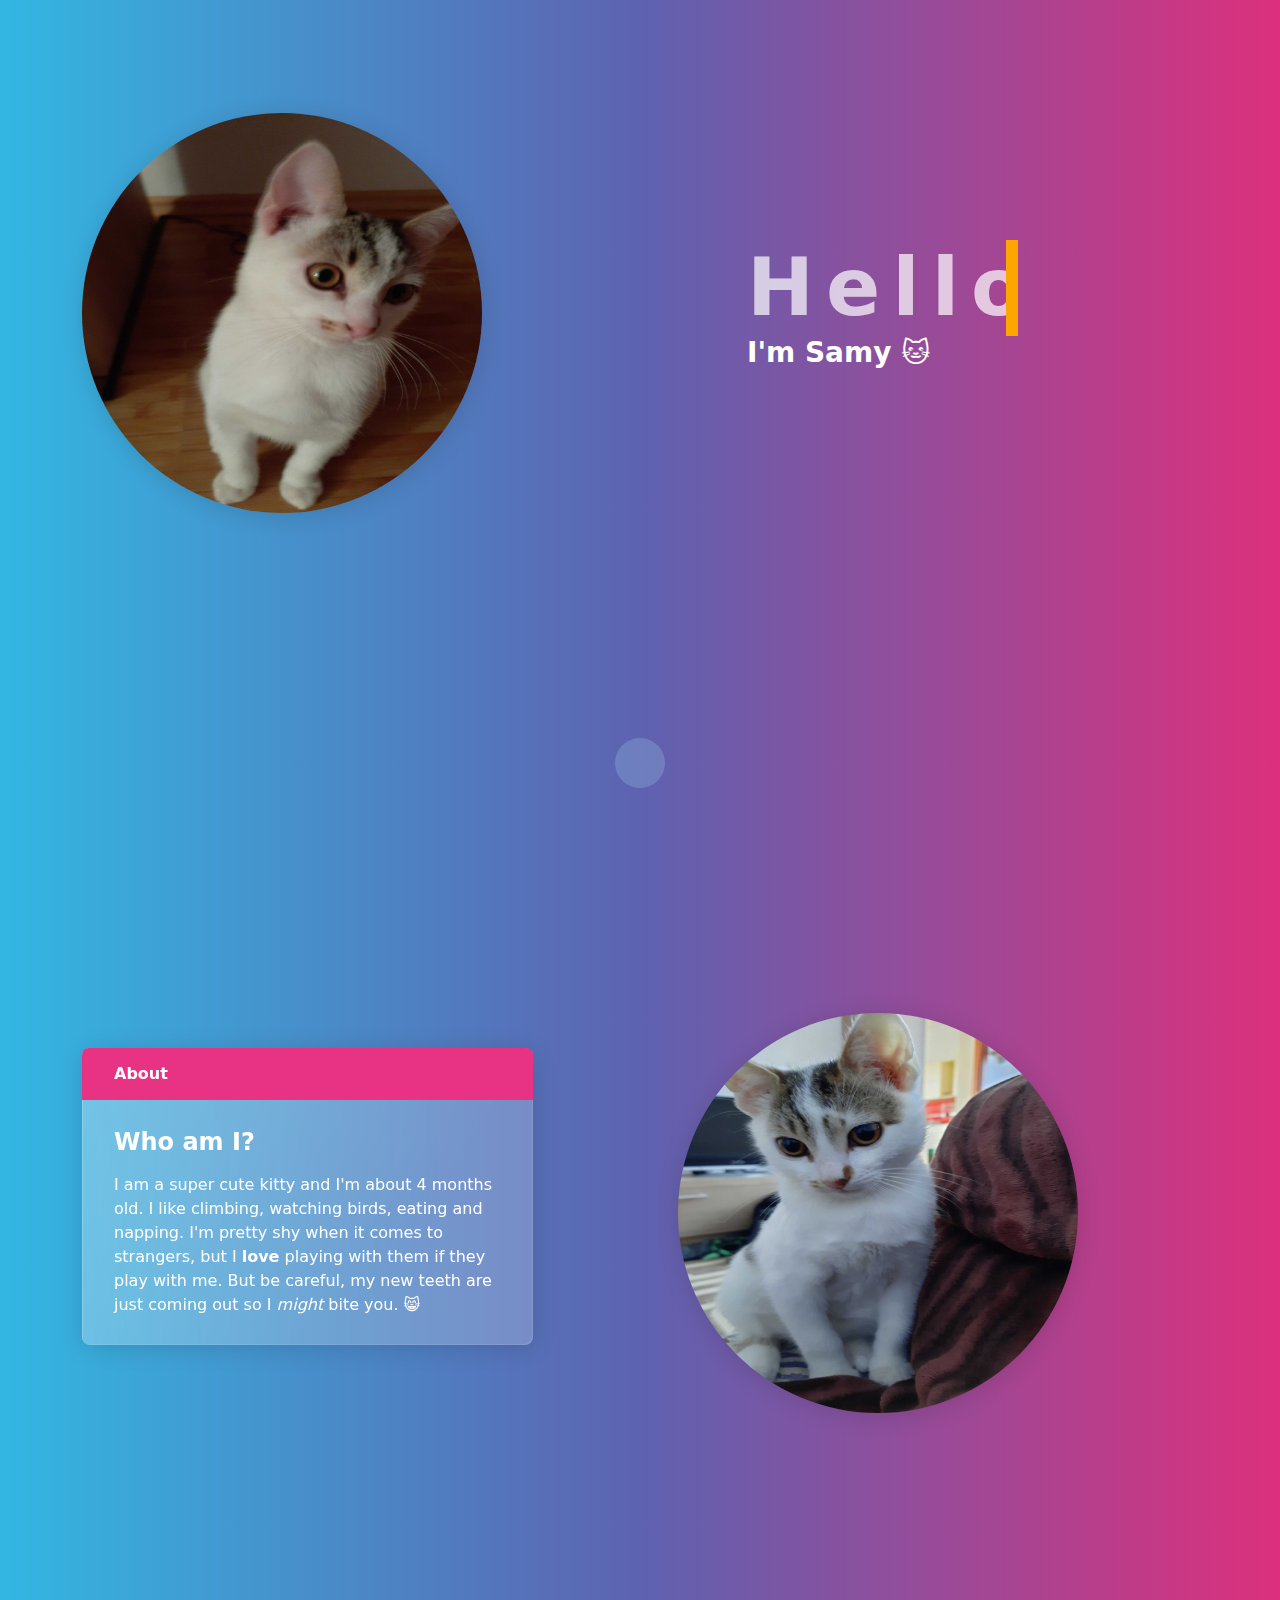
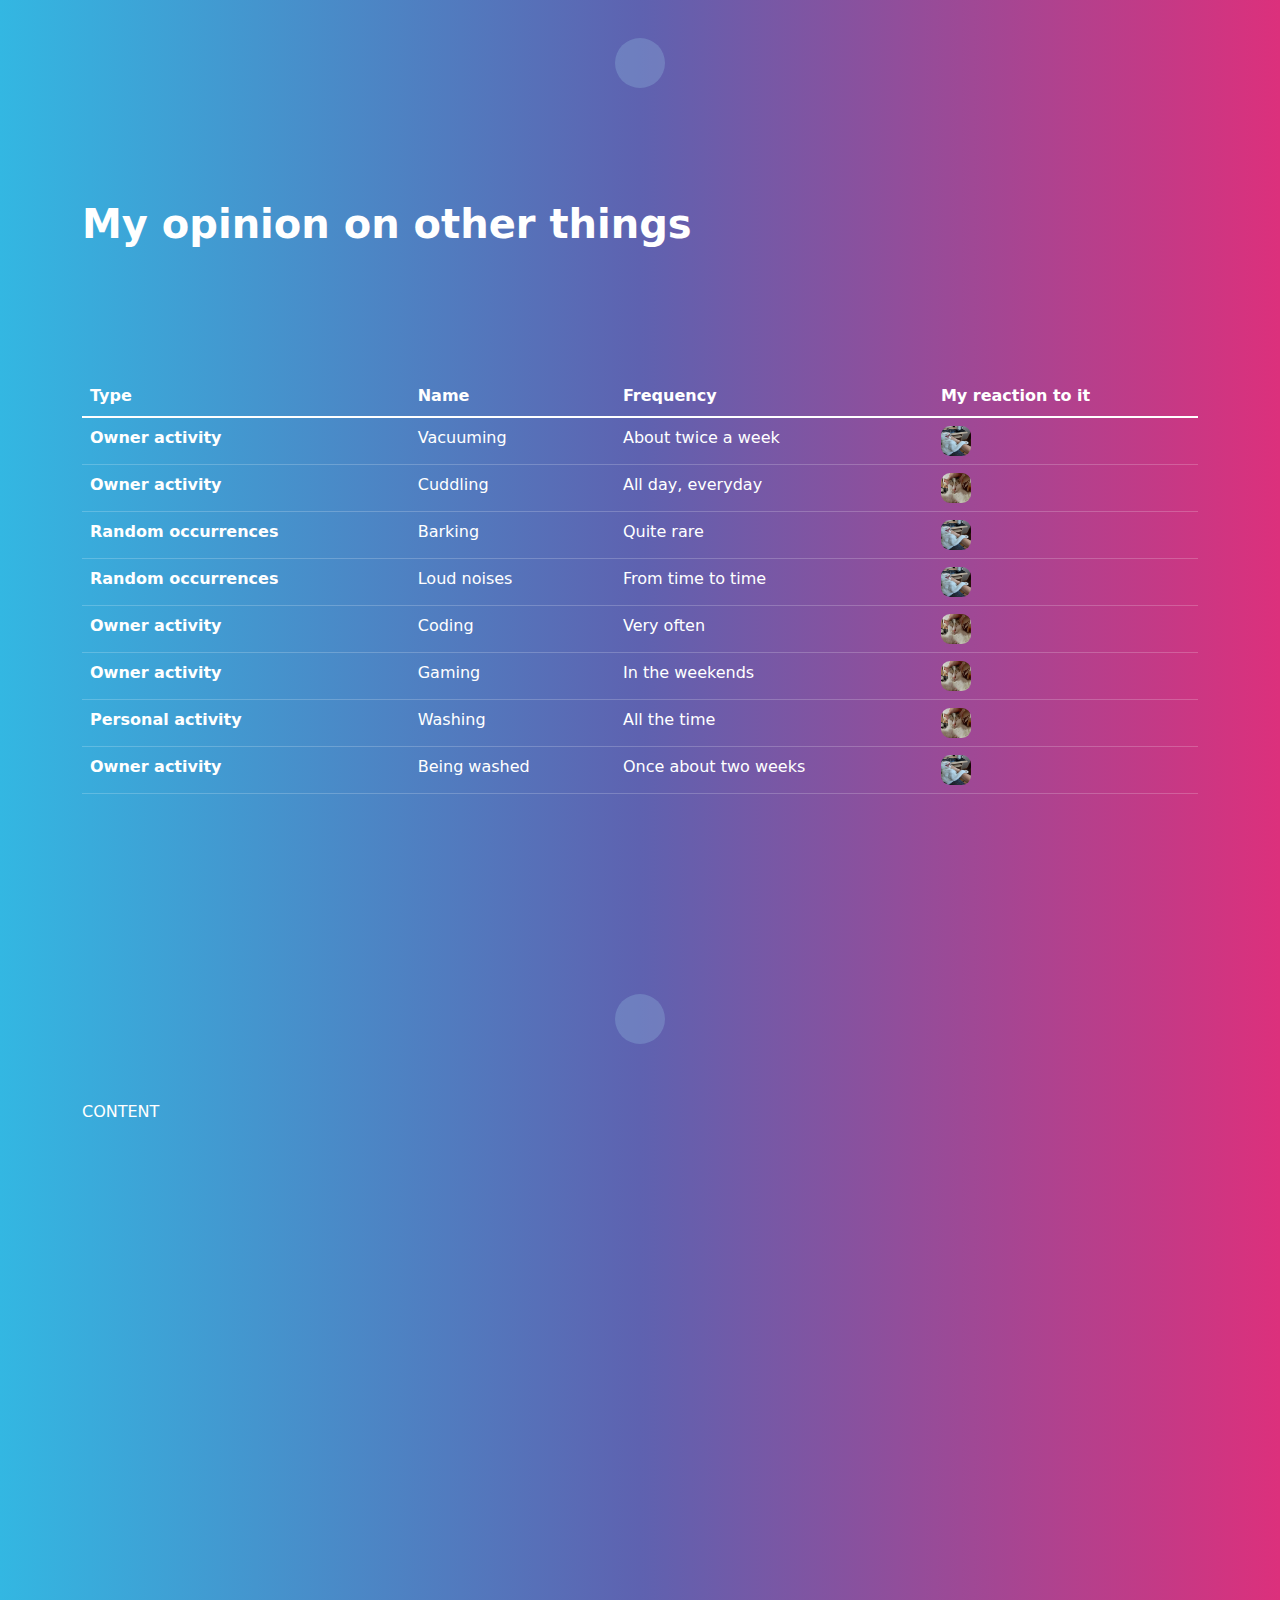
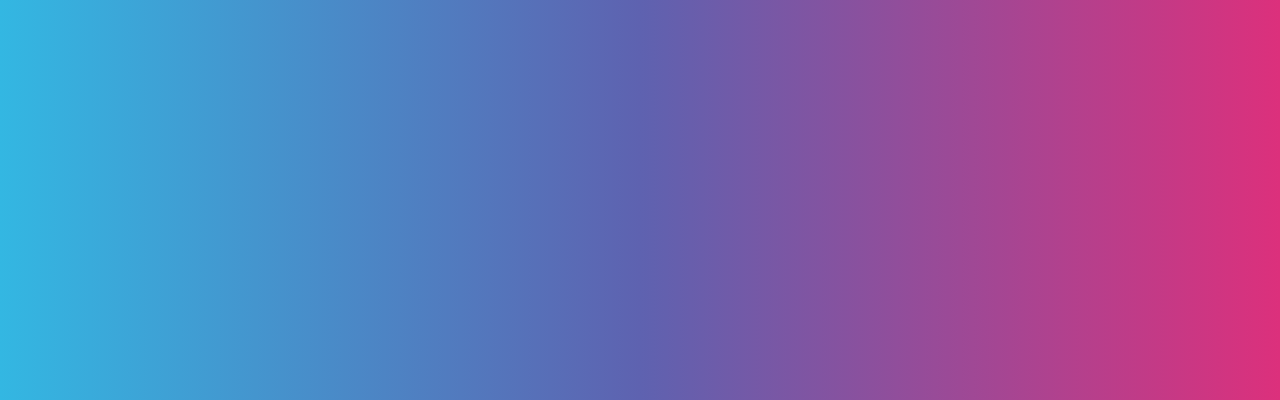
==== index.html @ 3009a351 "[master] Add likes section" ====
<!DOCTYPE html>
<html lang="en">
<head>
    <meta charset="UTF-8">
    <title>Samy</title>
    <link rel="stylesheet" href="common/styles/bootstrap.css">
    <link rel="stylesheet" href="style.css"/>
    <link rel="stylesheet" href="https://cdnjs.cloudflare.com/ajax/libs/font-awesome/6.0.0-beta2/css/all.min.css"
          integrity="sha512-YWzhKL2whUzgiheMoBFwW8CKV4qpHQAEuvilg9FAn5VJUDwKZZxkJNuGM4XkWuk94WCrrwslk8yWNGmY1EduTA=="
          crossorigin="anonymous" referrerpolicy="no-referrer"/>
    <link rel="shortcut icon" href="common/assets/favicon.ico" type="image/x-icon">
    <script src="index.js"></script>
    <script src="https://code.jquery.com/jquery-3.3.1.slim.min.js"
            integrity="sha384-q8i/X+965DzO0rT7abK41JStQIAqVgRVzpbzo5smXKp4YfRvH+8abtTE1Pi6jizo"
            crossorigin="anonymous"></script>
    <script src="https://cdnjs.cloudflare.com/ajax/libs/popper.js/1.14.7/umd/popper.min.js"
            integrity="sha384-UO2eT0CpHqdSJQ6hJty5KVphtPhzWj9WO1clHTMGa3JDZwrnQq4sF86dIHNDz0W1"
            crossorigin="anonymous"></script>
    <script src="https://stackpath.bootstrapcdn.com/bootstrap/4.3.1/js/bootstrap.min.js"
            integrity="sha384-JjSmVgyd0p3pXB1rRibZUAYoIIy6OrQ6VrjIEaFf/nJGzIxFDsf4x0xIM+B07jRM"
            crossorigin="anonymous"></script>
</head>
<body>
<div class="modal fade" id="no-like" role="dialog">
    <div class="modal-dialog" role="document">
        <div class="modal-content">
            <div class="modal-header">
                <h5 class="modal-title">Reaction</h5>
                <button type="button" class="btn-close" data-dismiss="modal" data-bs-dismiss="modal" aria-label="Close">
                    <span aria-hidden="true"></span>
                </button>
            </div>
            <div class="modal-body reaction-modal-body reaction-modal-body-no-like">
                <div class="d-flex justify-content-end align-items-center flex-column full-parent-height">
                    <p class="reaction-modal-body-text px-2">I HATE IT *hiss* 😿</p>
                </div>
            </div>
        </div>
    </div>
</div>
<div class="modal fade" id="like" role="dialog">
    <div class="modal-dialog" role="document">
        <div class="modal-content">
            <div class="modal-header">
                <h5 class="modal-title">Reaction</h5>
                <button type="button" class="btn-close" data-dismiss="modal" data-bs-dismiss="modal" aria-label="Close">
                    <span aria-hidden="true"></span>
                </button>
            </div>
            <div class="modal-body reaction-modal-body reaction-modal-body-like">
                <div class="d-flex justify-content-end align-items-center flex-column full-parent-height">
                    <p class="reaction-modal-body-text px-2">ME LIKIE *purr* 😸</p>
                </div>
            </div>
        </div>
    </div>
</div>
<audio>
    <source src="common/assets/meow.wav"></source>
    Your ears won't hear this cat's beautiful voice.
</audio>
<div class="container full-screen-height">
    <div class="row full-parent-height">
        <div class="col-7">
            <div class="d-flex justify-content-center flex-column full-parent-height">
                <img src="common/assets/profile.jpg" alt="profile" class="profile round-image shadow"/>
            </div>
        </div>
        <div class="col-5">
            <div class="d-flex justify-content-center flex-column full-parent-height">
                <div class="typewriter" id="typewriter">
                    <h1 class="text-muted huge-heading">
                        Hello,
                    </h1>
                </div>
                <h3>
                    I'm Samy 🐱
                </h3>
            </div>
        </div>
        <div class="col-12">
            <div class="d-flex justify-content-center align-items-center full-parent-width full-parent-height">
                <div class="floating next-section-container d-flex align-items-center justify-content-center">
                    <i class="fas fa-chevron-down" style="font-size: 40px" onclick="onFirstArrowClick()"></i>
                </div>
            </div>
        </div>
    </div>
</div>
<div class="container full-screen-height" id="firstSection">
    <div class="row full-parent-height">
        <div class="col-5">
            <div class="d-flex align-items-center full-parent-height">
                <div class="card border-primary mb-3" style="max-width: 60rem;">
                    <div class="card-header">About</div>
                    <div class="card-body">
                        <h4 class="card-title">Who am I?</h4>
                        <p class="card-text">I am a super cute kitty and I'm about 4 months old. I like climbing,
                            watching birds, eating and napping. I'm pretty shy when it comes to strangers,
                            but I <strong>love</strong> playing with them if they play with me.
                            But be careful, my new teeth are just coming out so I <i>might</i> bite you. 😸</p>
                    </div>
                </div>
            </div>
        </div>
        <div class="col-7">
            <div class="d-flex justify-content-center flex-column full-parent-height align-items-center">
                <img src="common/assets/first-section.jpg" alt="profile" class="round-image shadow"/>
            </div>
        </div>
        <div class="col-12">
            <div class="d-flex justify-content-center align-items-center full-parent-width full-parent-height">
                <div class="floating next-section-container d-flex align-items-center justify-content-center">
                    <i class="fas fa-chevron-down" style="font-size: 40px" onclick="onSecondArrowClick()"></i>
                </div>
            </div>
        </div>
    </div>
</div>
<div class="container full-screen-height" id="secondSection">
    <div class="row full-parent-height">
        <div class="col-12">
            <h1>My opinion on other things</h1>
        </div>
        <div class="col-12">
            <table class="table table-hover">
                <thead>
                <tr>
                    <th scope="col">Type</th>
                    <th scope="col">Name</th>
                    <th scope="col">Frequency</th>
                    <th scope="col">My reaction to it</th>
                </tr>
                </thead>
                <tbody>
                <tr data-toggle="modal" data-target="#no-like">
                    <th scope="row">Owner activity</th>
                    <td>Vacuuming</td>
                    <td>About twice a week</td>
                    <td>
                        <img src="common/assets/no-like.jpeg" alt="no-like" class="reaction-image"/>
                    </td>
                </tr>
                <tr data-toggle="modal" data-target="#like">
                    <th scope="row">Owner activity</th>
                    <td>Cuddling</td>
                    <td>All day, everyday</td>
                    <td>
                        <img src="common/assets/like.jpg" alt="like" class="reaction-image"/>
                    </td>
                </tr>
                <tr data-toggle="modal" data-target="#no-like">
                    <th scope="row">Random occurrences</th>
                    <td>Barking</td>
                    <td>Quite rare</td>
                    <td>
                        <img src="common/assets/no-like.jpeg" alt="no-like" class="reaction-image"/>
                    </td>
                </tr>
                <tr data-toggle="modal" data-target="#no-like">
                    <th scope="row">Random occurrences</th>
                    <td>Loud noises</td>
                    <td>From time to time</td>
                    <td>
                        <img src="common/assets/no-like.jpeg" alt="no-like" class="reaction-image"/>
                    </td>
                </tr>
                <tr data-toggle="modal" data-target="#like">
                    <th scope="row">Owner activity</th>
                    <td>Coding</td>
                    <td>Very often</td>
                    <td>
                        <img src="common/assets/like.jpg" alt="like" class="reaction-image"/>
                    </td>
                </tr>
                <tr data-toggle="modal" data-target="#like">
                    <th scope="row">Owner activity</th>
                    <td>Gaming</td>
                    <td>In the weekends</td>
                    <td>
                        <img src="common/assets/like.jpg" alt="like" class="reaction-image"/>
                    </td>
                </tr>
                <tr data-toggle="modal" data-target="#like">
                    <th scope="row">Personal activity</th>
                    <td>Washing</td>
                    <td>All the time</td>
                    <td>
                        <img src="common/assets/like.jpg" alt="like" class="reaction-image"/>
                    </td>
                </tr>
                <tr data-toggle="modal" data-target="#no-like">
                    <th scope="row">Owner activity</th>
                    <td>Being washed</td>
                    <td>Once about two weeks</td>
                    <td>
                        <img src="common/assets/no-like.jpeg" alt="no-like" class="reaction-image"/>
                    </td>
                </tr>
                </tbody>
            </table>
        </div>
        <div class="col-12">
            <div class="d-flex justify-content-center align-items-center full-parent-width full-parent-height">
                <div class="floating next-section-container d-flex align-items-center justify-content-center">
                    <i class="fas fa-chevron-down" style="font-size: 40px" onclick="onCodingArrowClick()"></i>
                </div>
            </div>
        </div>
    </div>
</div>
<div class="container full-screen-height" id="codingSection">
    CONTENT
</div>
</body>
</html>
---- style.css ----
.profile {
}

.round-image {
    height: 400px;
    width: 400px;
    border-radius: 50%;
}

.huge-heading {
    font-size: 80px;
}

.typewriter {
    width: 60%;
}

.typewriter h1 {
    overflow: hidden;
    border-right: .15em solid orange;
    white-space: nowrap;
    margin: 0 auto;
    letter-spacing: .15em;
    animation: typing 0.5s steps(40, end);
}

@keyframes typing {
    from { width: 0 }
    to { width: 100% }
}

.full-screen-height {
    height: 100vh;
}

.full-parent-height {
    height: 100%;
}

.full-parent-width {
    width: 100%;
}

.floating {
    animation-name: floating;
    animation-duration: 2s;
    animation-iteration-count: infinite;
    animation-timing-function: ease-in-out;
}

@keyframes floating {
    0% { transform: translate(0,  0px); }
    50%  { transform: translate(0, 30px); }
    100%   { transform: translate(0, -0px); }
}

.next-section-container {
    cursor: pointer;
    border-radius: 50%;
    background-color: rgba(149,192,226, 0.3);
    height: 50px;
    width: 50px;
}

.reaction-image {
    width: 30px;
    height: 30px;
    border-radius: 30%;
}

.reaction-modal-body {
    height: 60vh;
}

.reaction-modal-body-no-like {
    background: url("common/assets/no-like.jpeg") no-repeat center;
    background-size: cover;
}

.reaction-modal-body-like {
    background: url("common/assets/like.jpg") no-repeat center;
    background-size: cover;
}

.reaction-modal-body p {
    display: none;
}

.reaction-modal-body:hover p {
    display: block;
}

.reaction-modal-body-text {
    font-size: 40px;
    background-color: rgba(149,192,226, 0.5);
}

tbody tr {
    cursor: pointer;
}
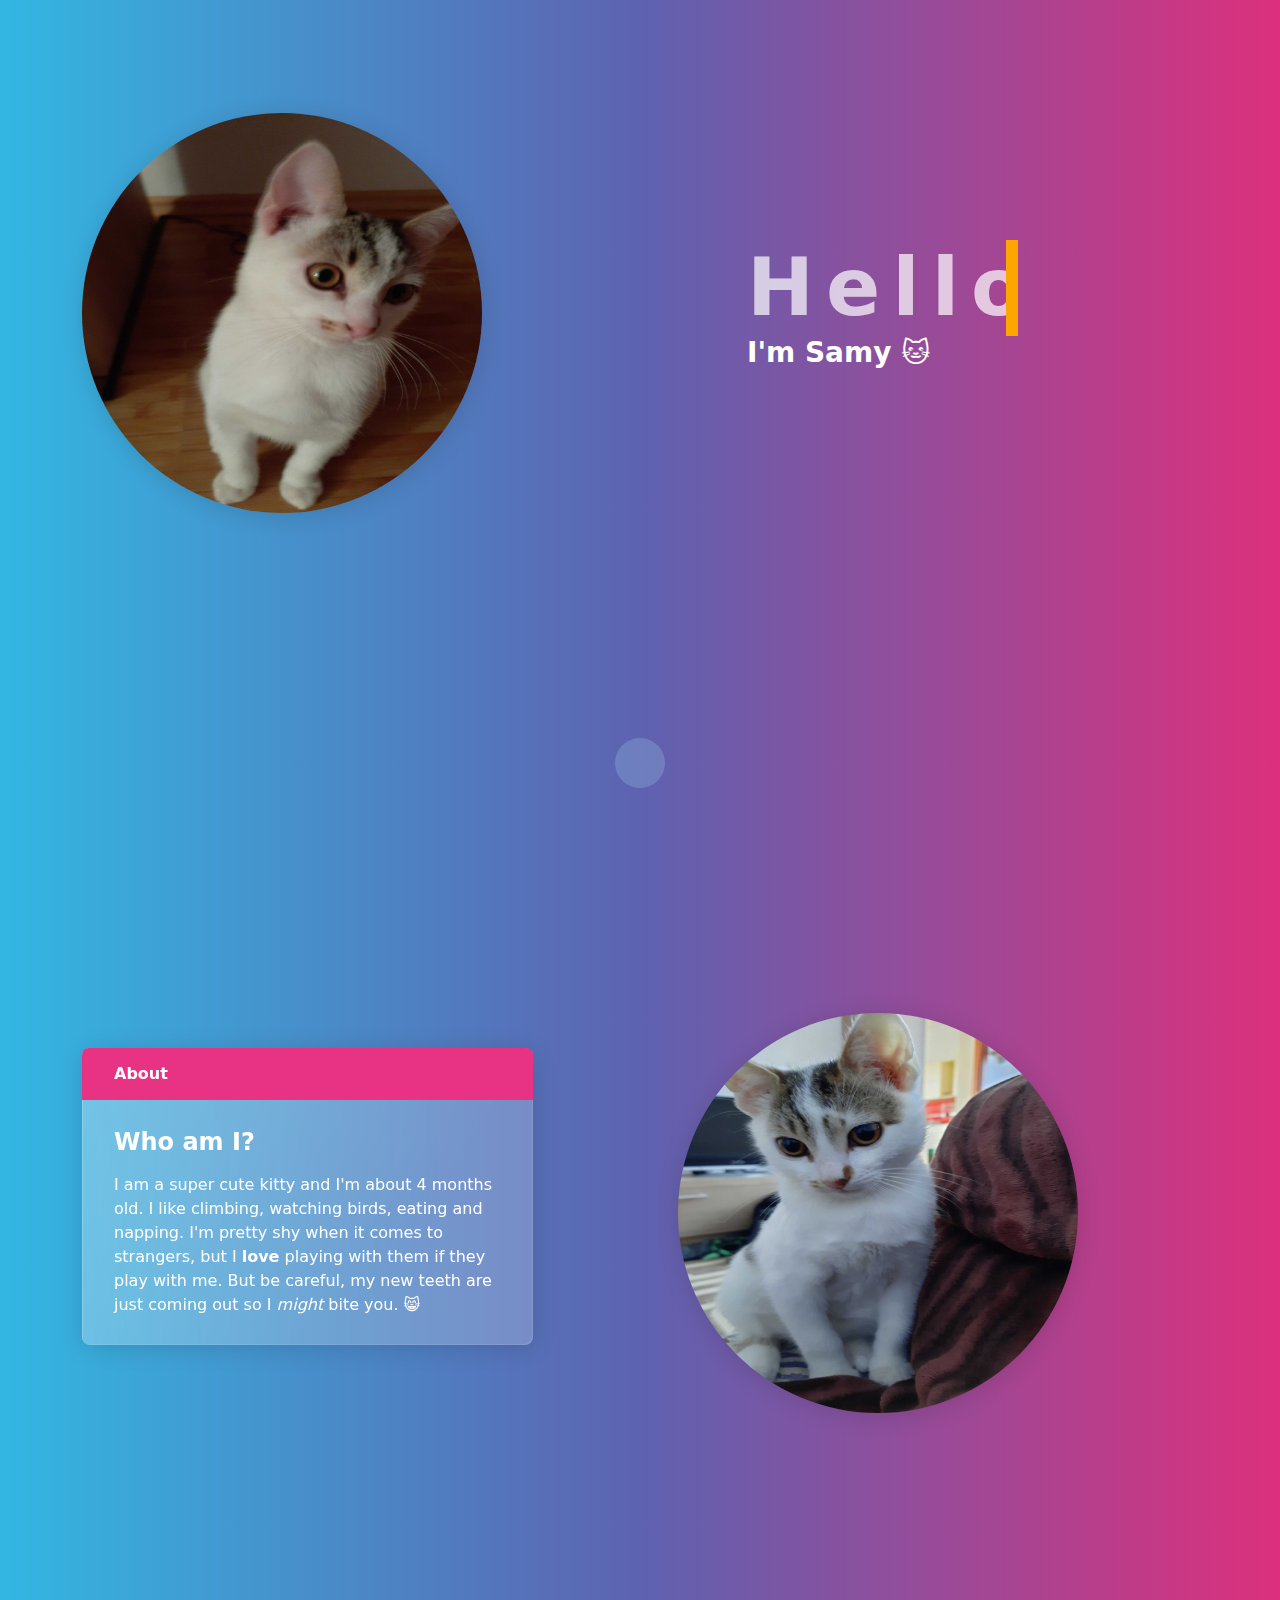
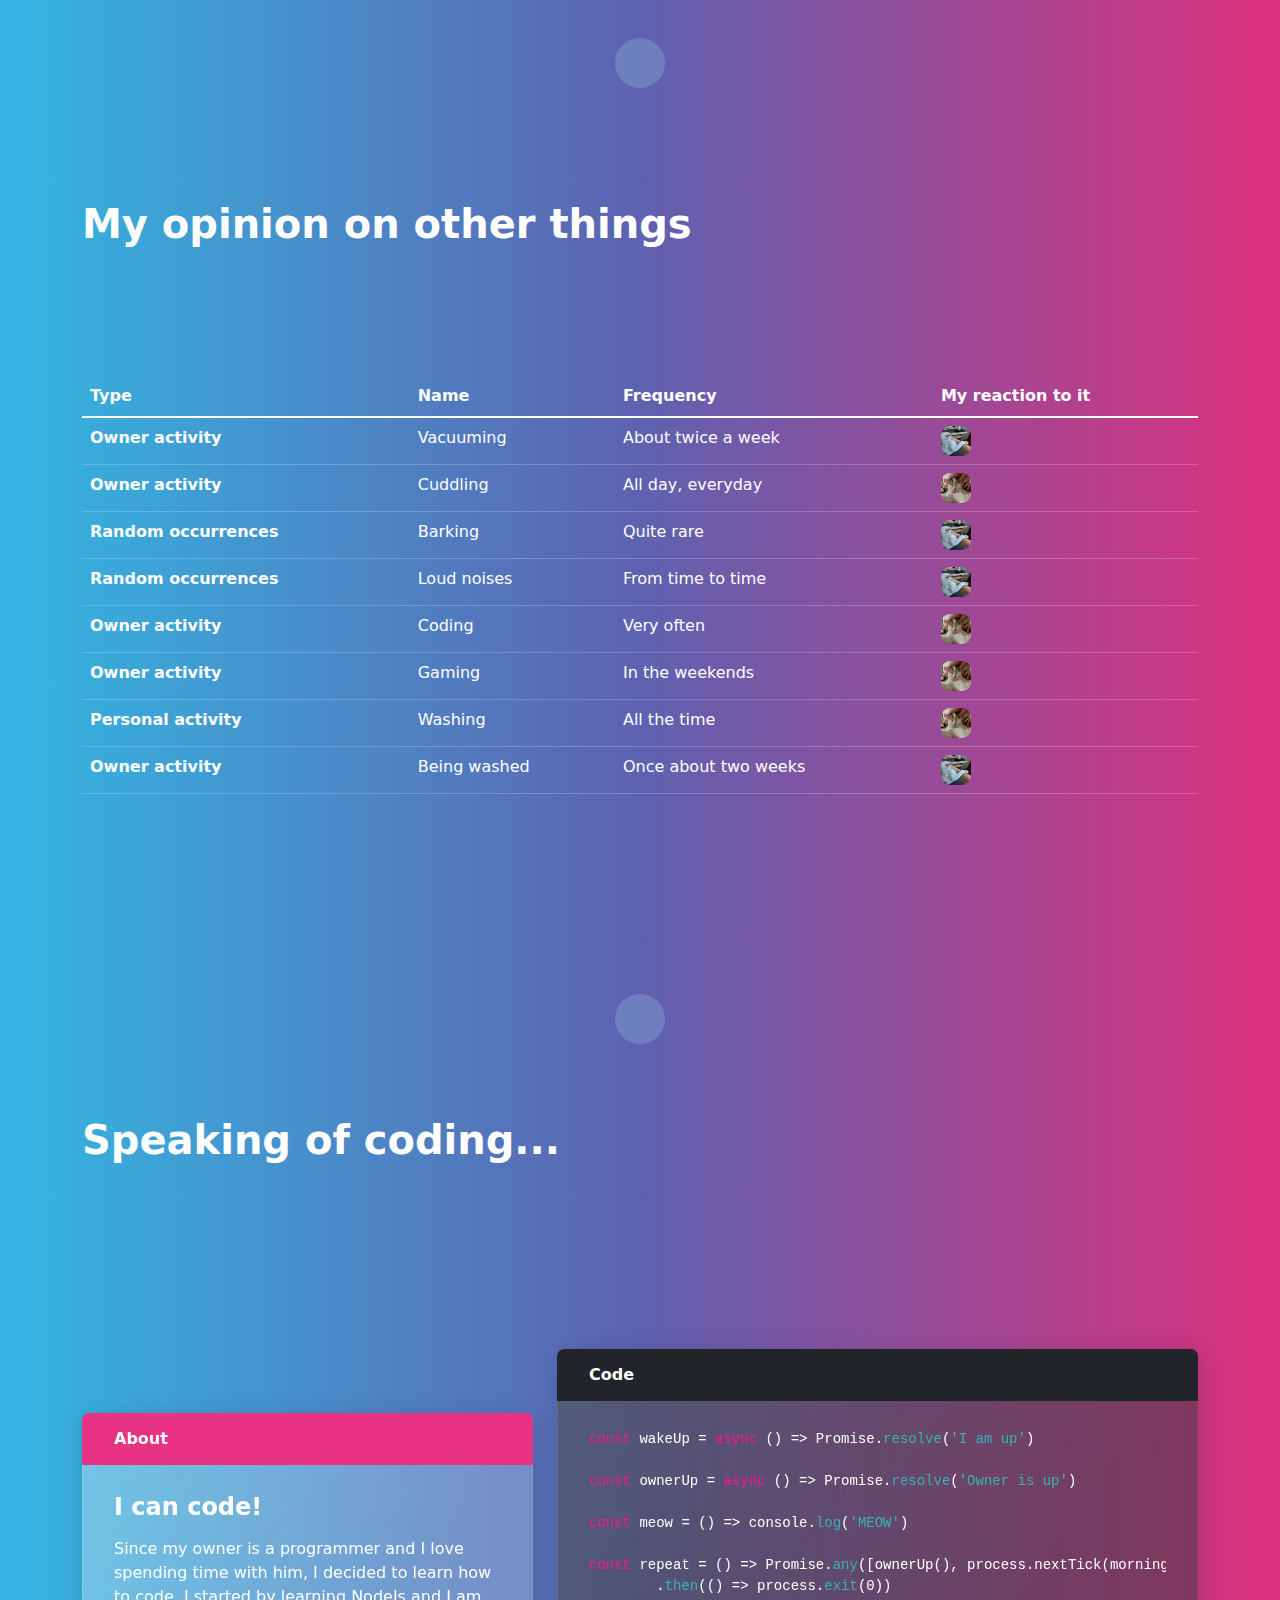
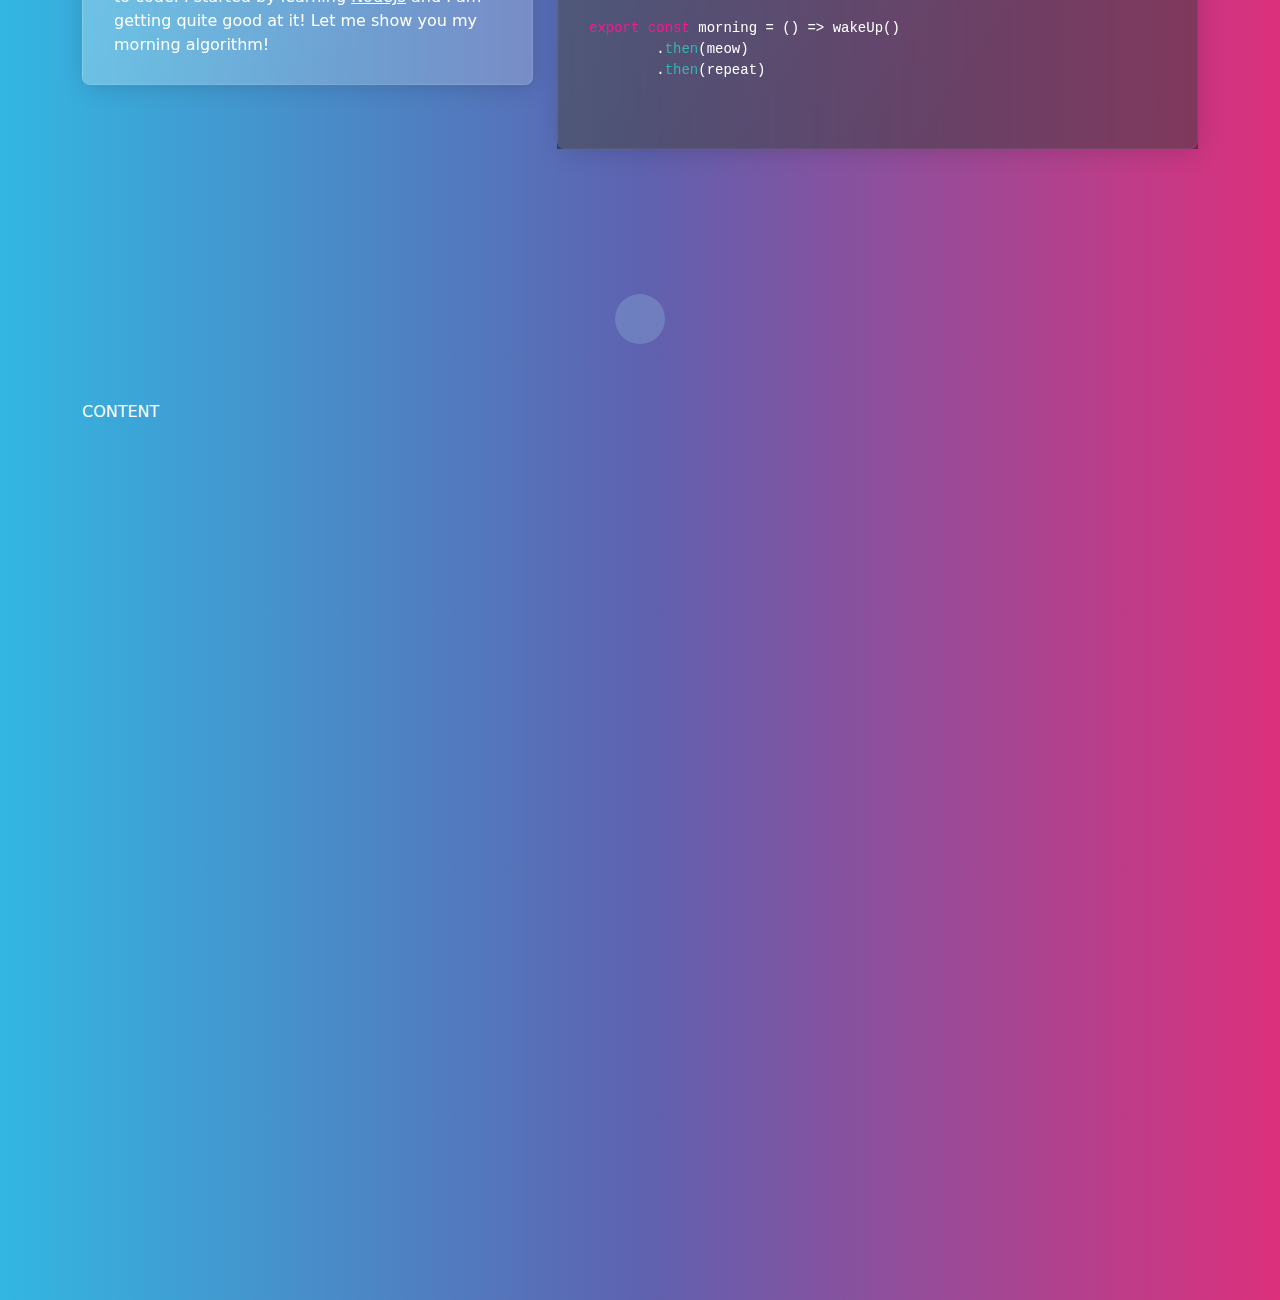
==== commit b0e8f662: "[master] Add coding section" ====
--- a/index.html
+++ b/index.html
@@ -210,6 +210,43 @@
     </div>
 </div>
 <div class="container full-screen-height" id="codingSection">
+    <div class="row full-parent-height">
+        <div class="col-12 mt-2">
+            <h1>Speaking of coding...</h1>
+        </div>
+        <div class="col-5">
+            <div class="d-flex align-items-center full-parent-height">
+                <div class="card border-primary mb-3" style="max-width: 60rem;">
+                    <div class="card-header">About</div>
+                    <div class="card-body">
+                        <h4 class="card-title">I can code!</h4>
+                        <p class="card-text">Since my owner is a programmer and I love spending time with him, I decided
+                            to learn how to code. I started by learning <a href="https://nodejs.org/en/">NodeJs</a> and
+                            I am getting quite good at it! Let me show you my morning algorithm!</p>
+                    </div>
+                </div>
+            </div>
+        </div>
+        <div class="col-7">
+            <div class="d-flex align-items-center full-parent-height">
+                <div class="card border-dark mb-3" style="width: 700px; height: 400px">
+                    <div class="card-header">Code</div>
+                    <div class="card-body code-background">
+                        <iframe src="code/index.html" class="full-parent-width full-parent-height"></iframe>
+                    </div>
+                </div>
+            </div>
+        </div>
+        <div class="col-12">
+            <div class="d-flex justify-content-center align-items-center full-parent-width full-parent-height">
+                <div class="floating next-section-container d-flex align-items-center justify-content-center">
+                    <i class="fas fa-chevron-down" style="font-size: 40px" onclick="onOwnerArrowClick()"></i>
+                </div>
+            </div>
+        </div>
+    </div>
+</div>
+<div class="container full-screen-height" id="ownerSection">
     CONTENT
 </div>
 </body>
--- a/style.css
+++ b/style.css
@@ -98,3 +98,7 @@
 tbody tr {
     cursor: pointer;
 }
+
+.code-background {
+    background-color: rgba(0, 0, 0, 0.4);
+}
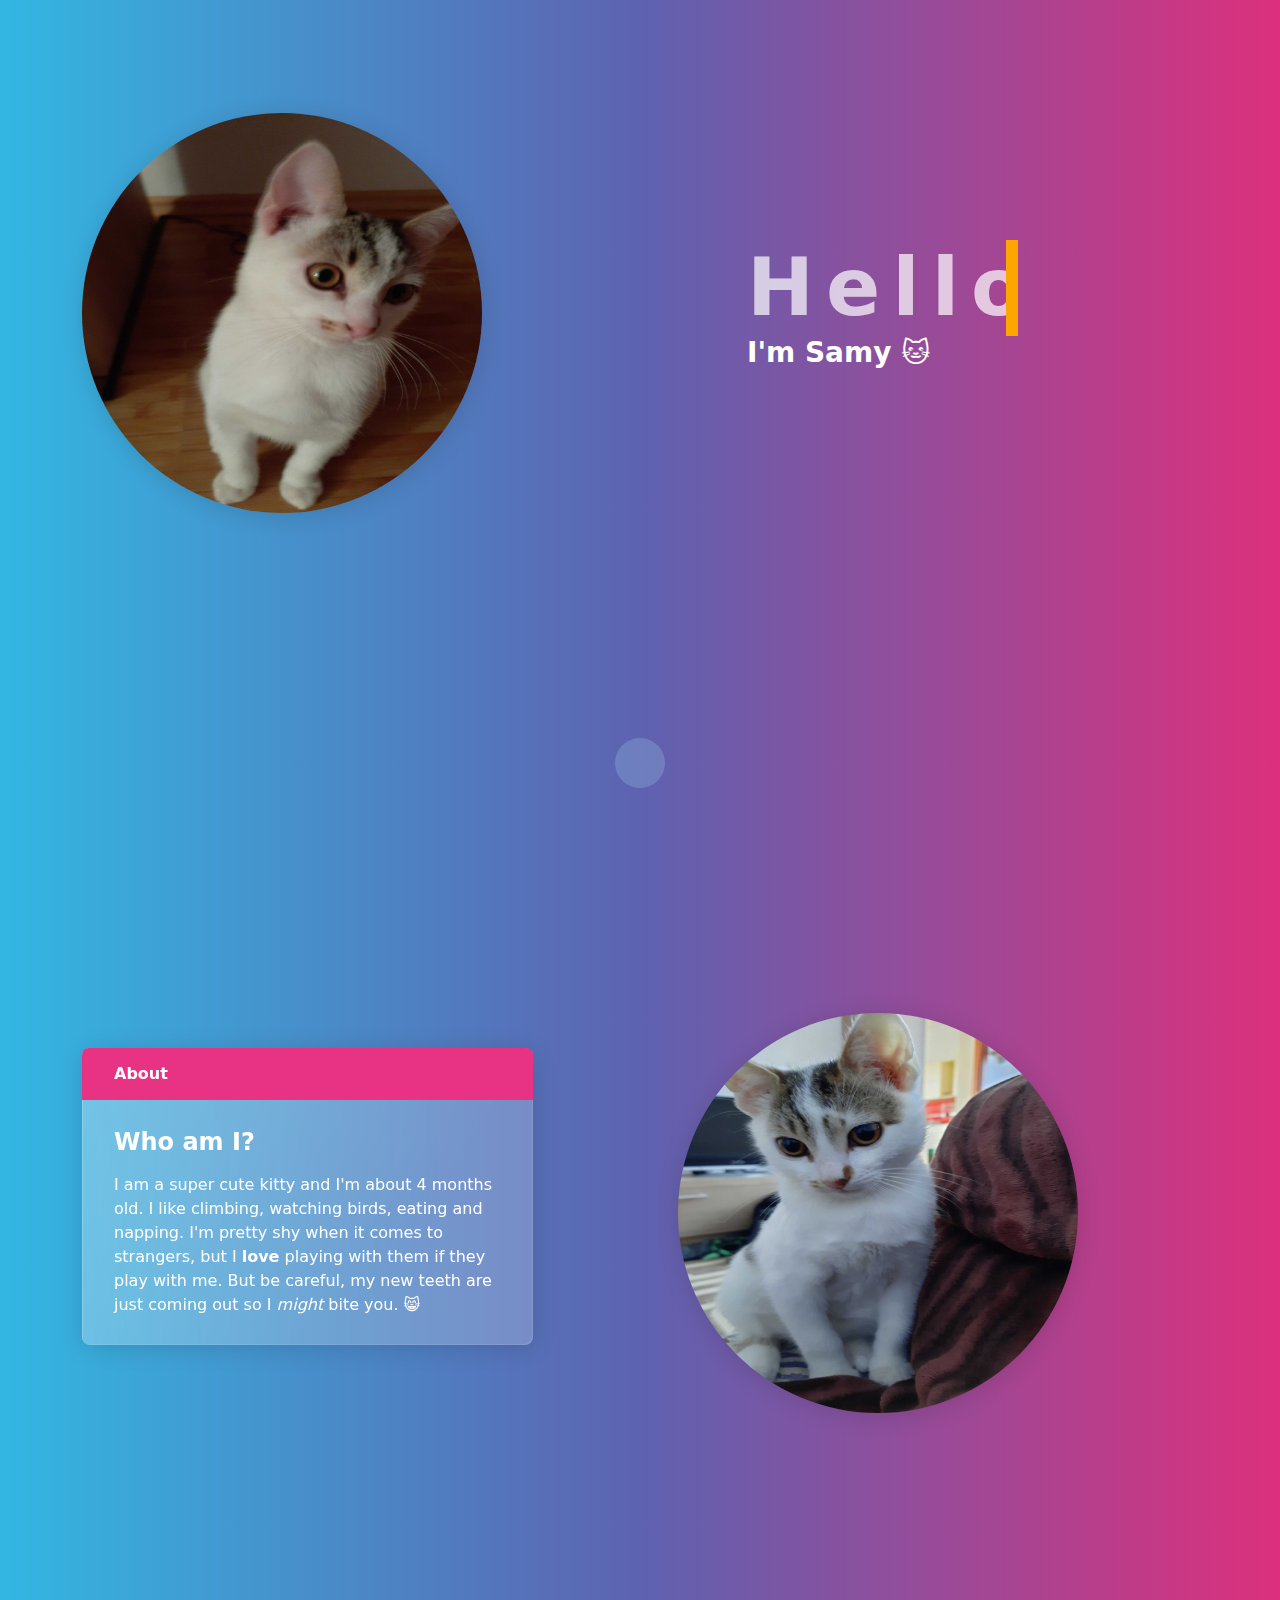
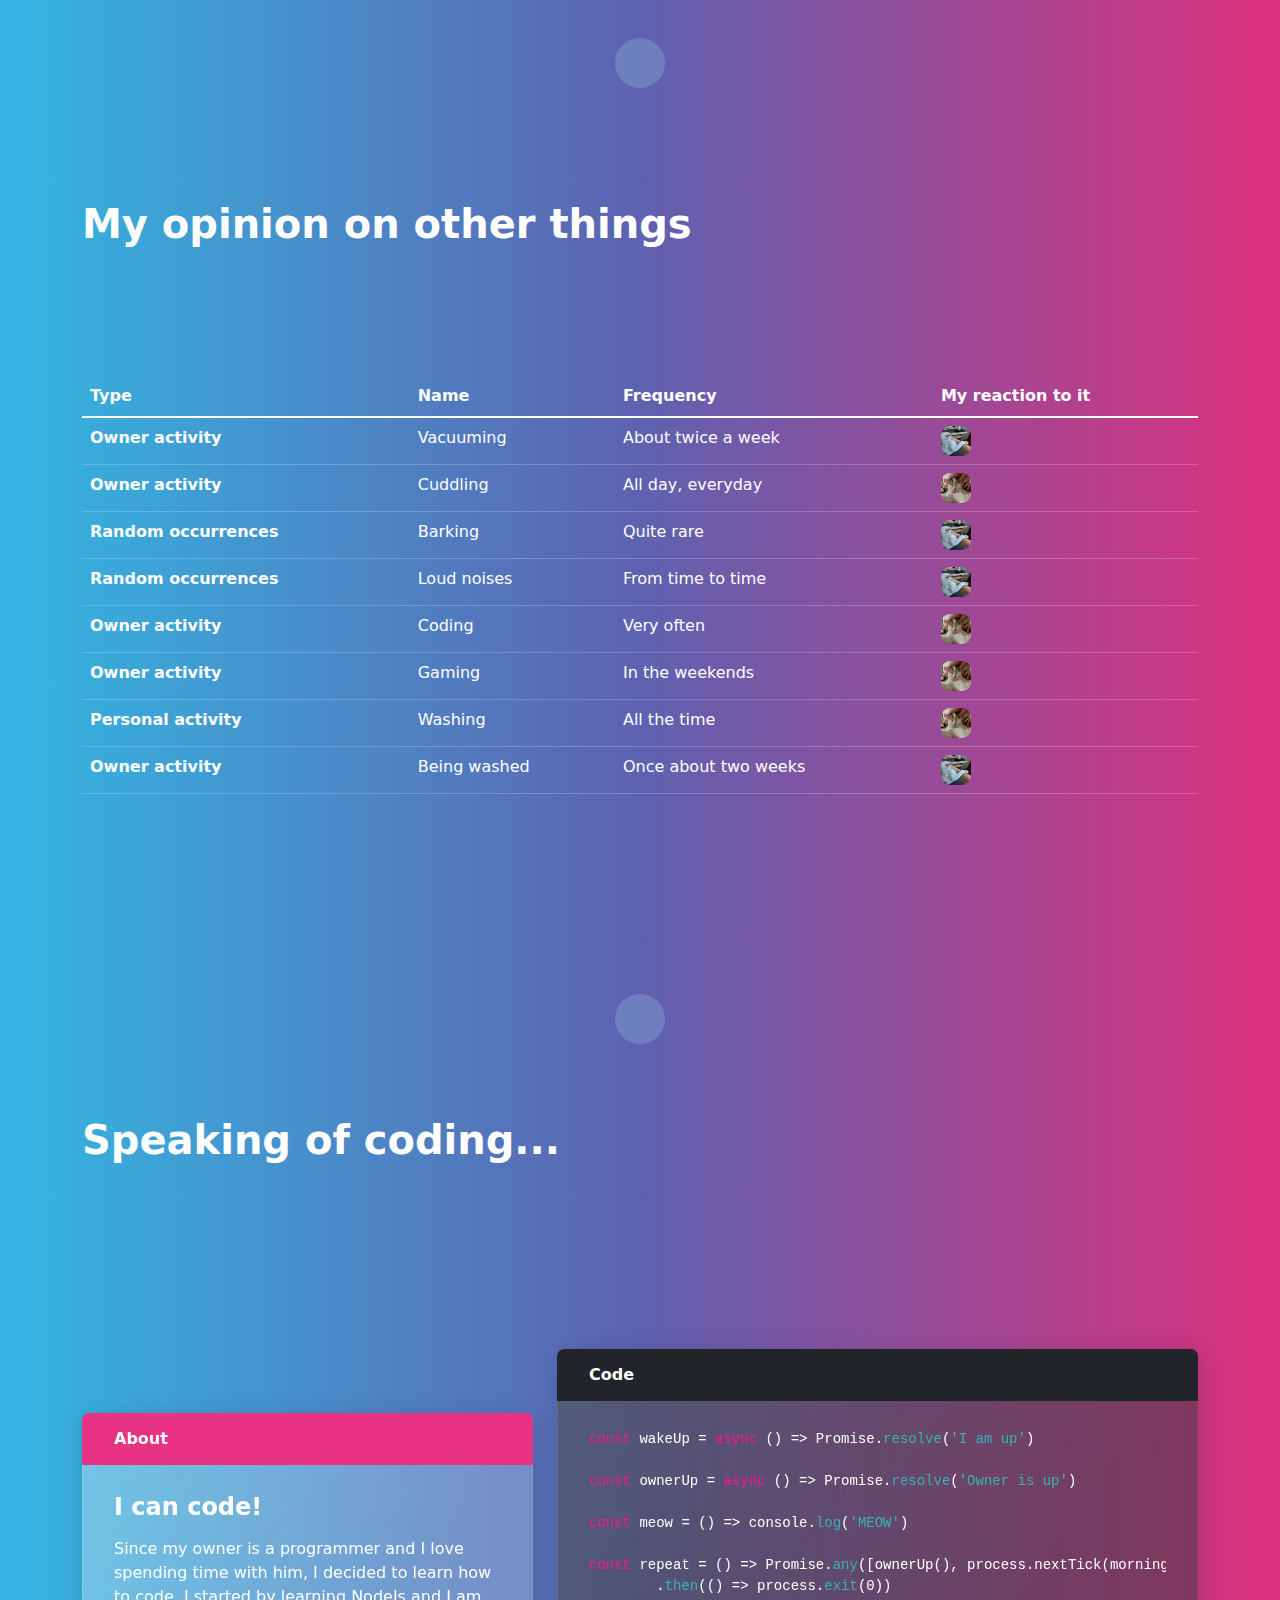
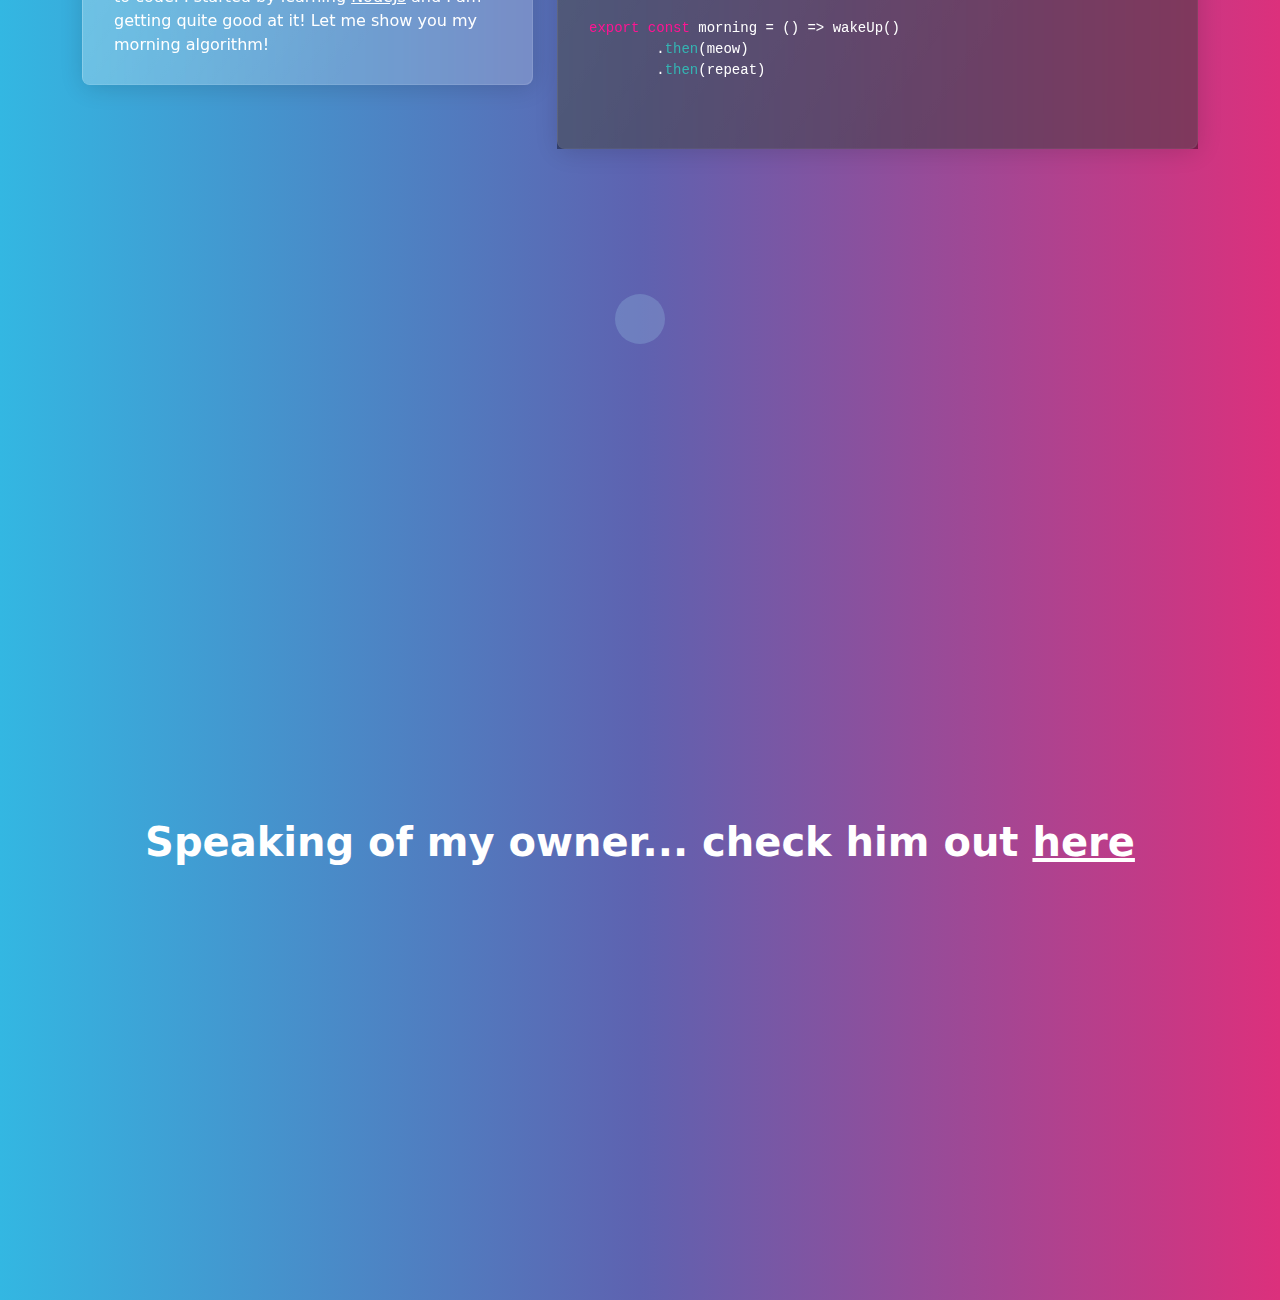
==== commit c9d736e3: "[master] Add initial owner page" ====
--- a/index.html
+++ b/index.html
@@ -247,7 +247,9 @@
     </div>
 </div>
 <div class="container full-screen-height" id="ownerSection">
-    CONTENT
+    <div class="d-flex align-items-center justify-content-center full-parent-height">
+        <h1>Speaking of my owner... check him out <a href="owner/index.html">here</a></h1>
+    </div>
 </div>
 </body>
 </html>
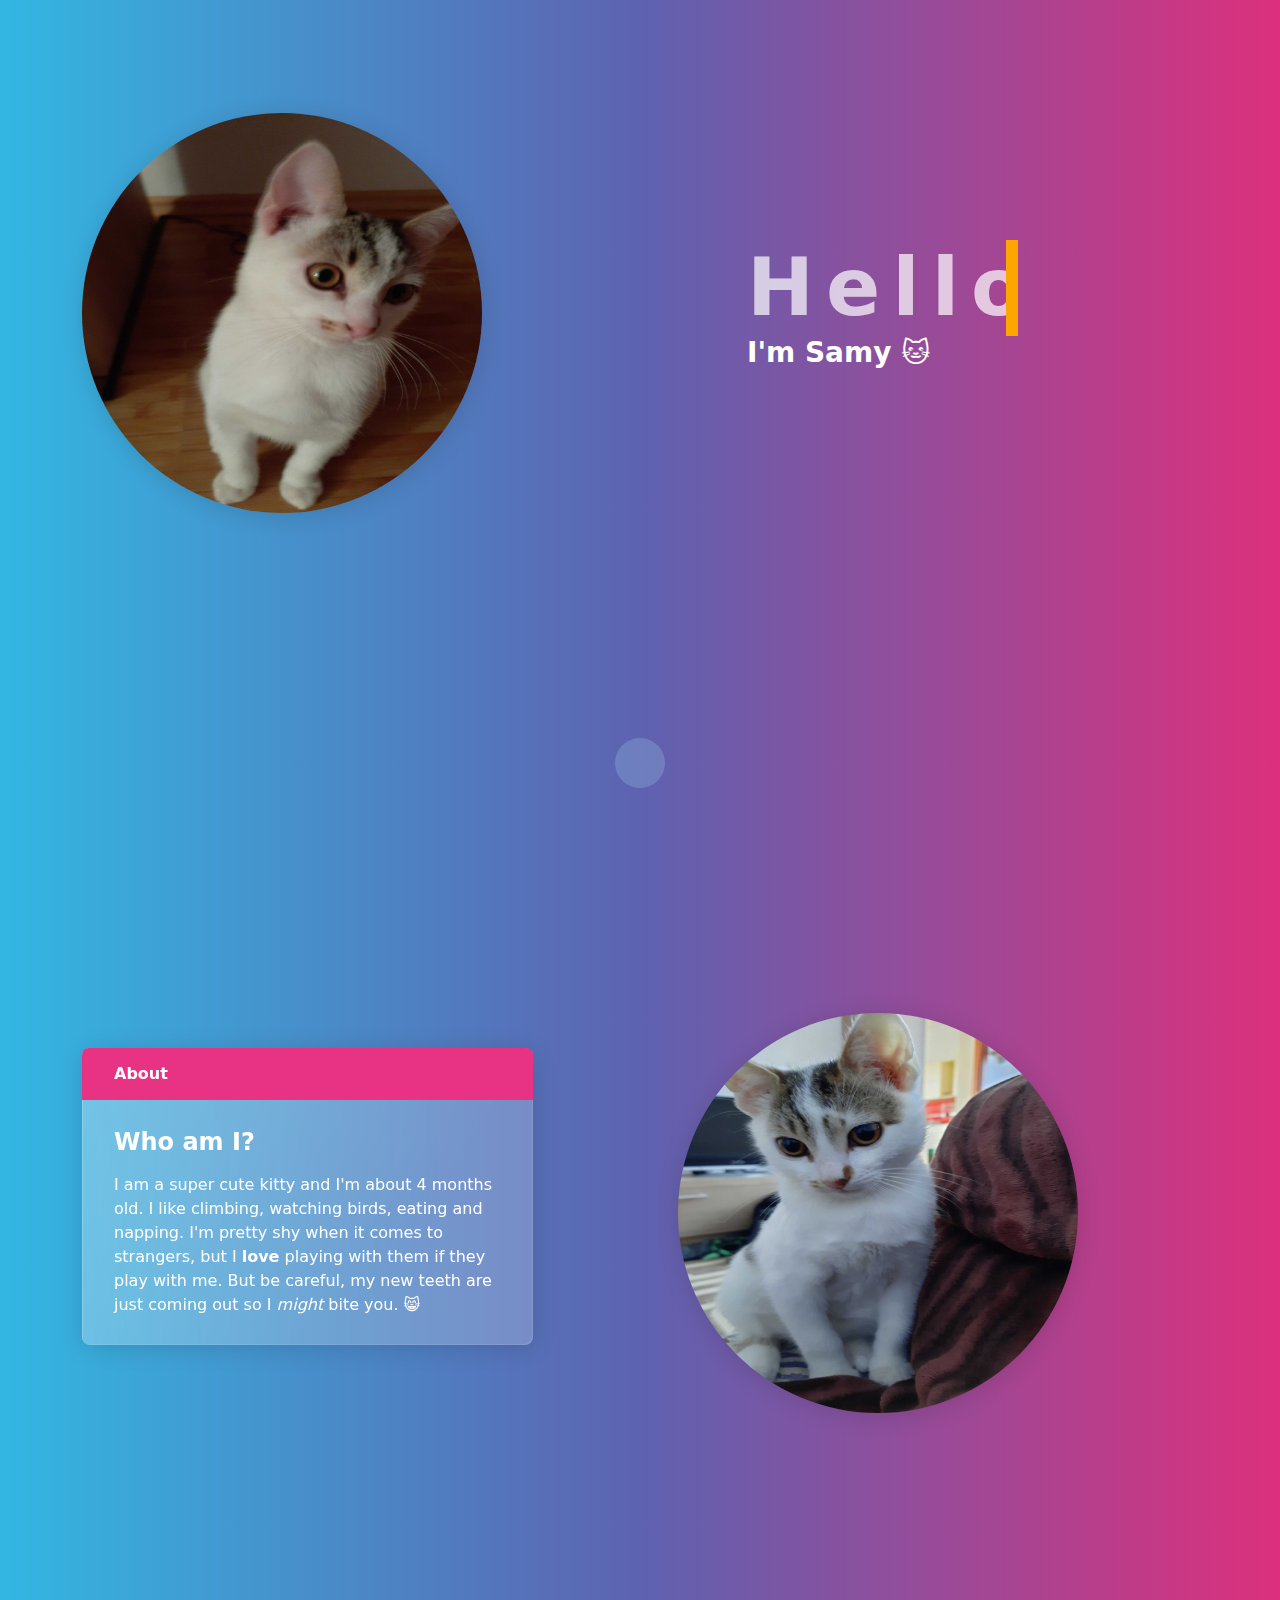
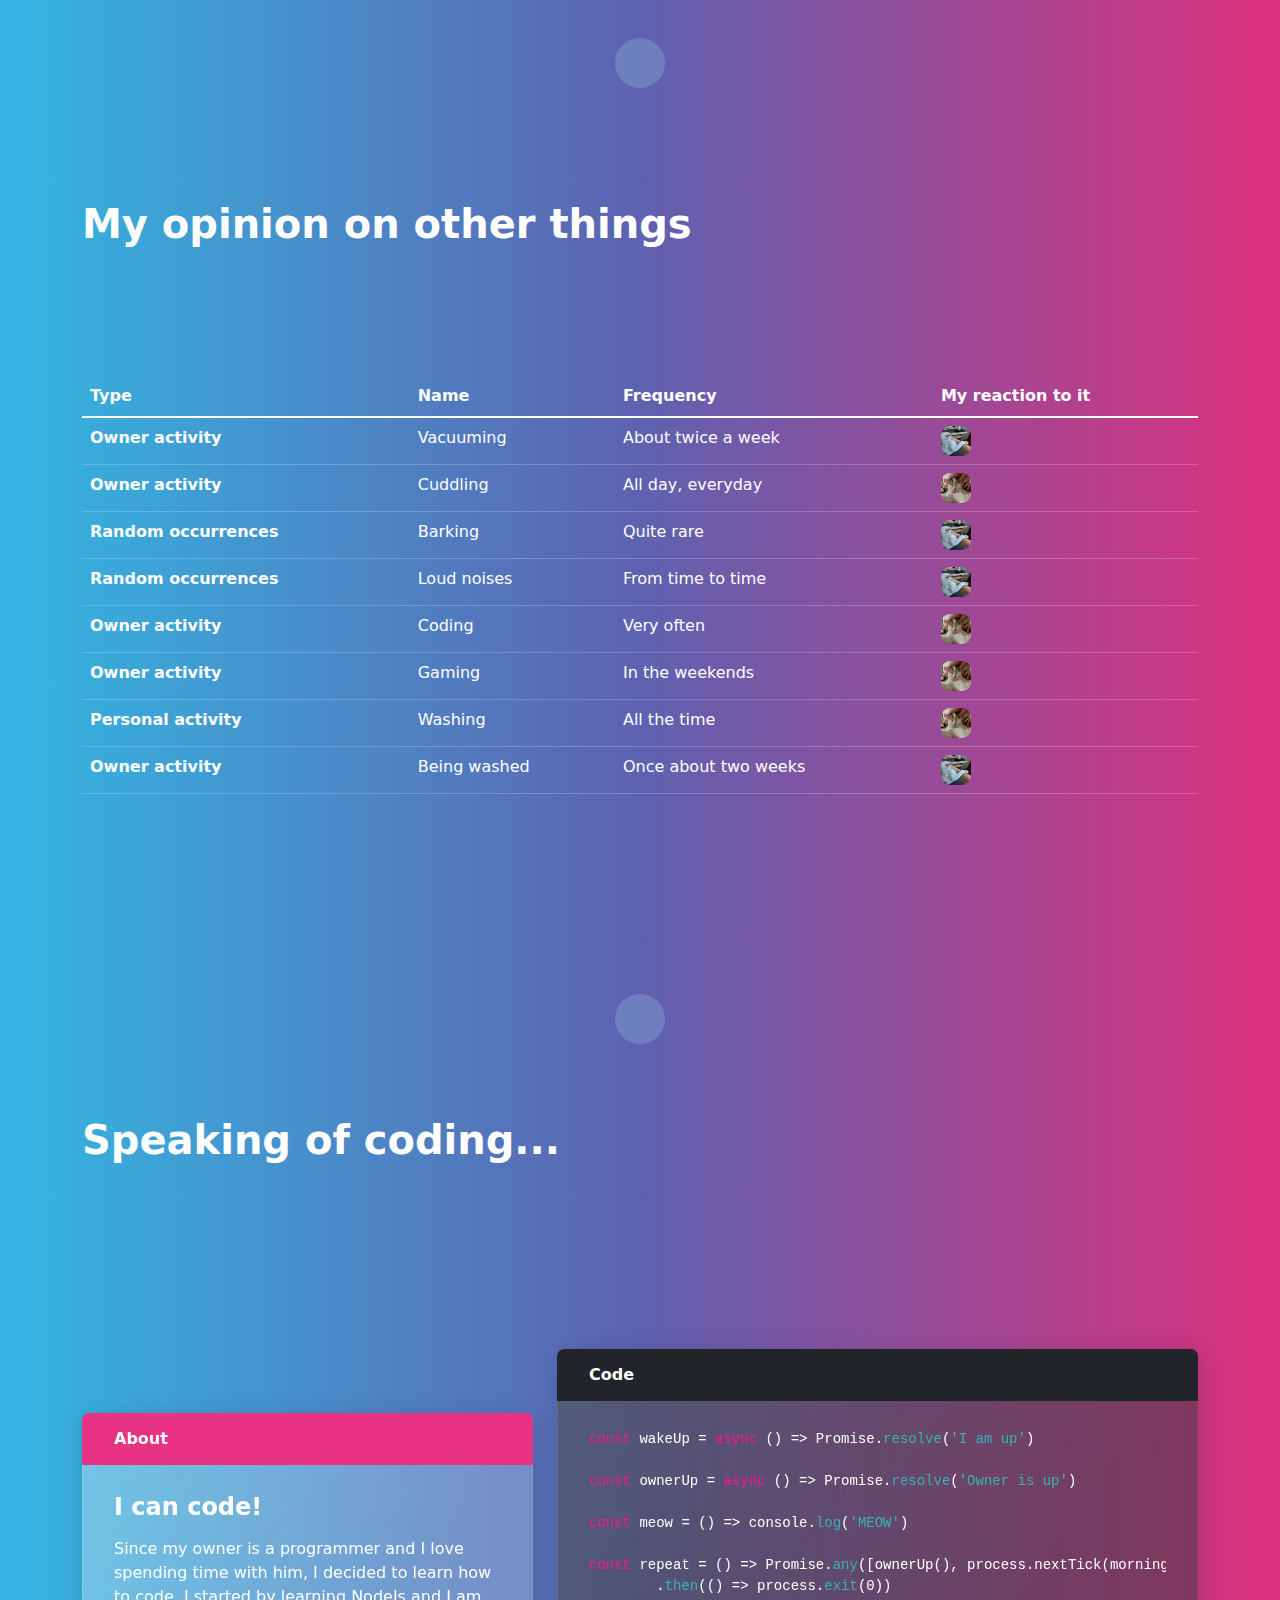
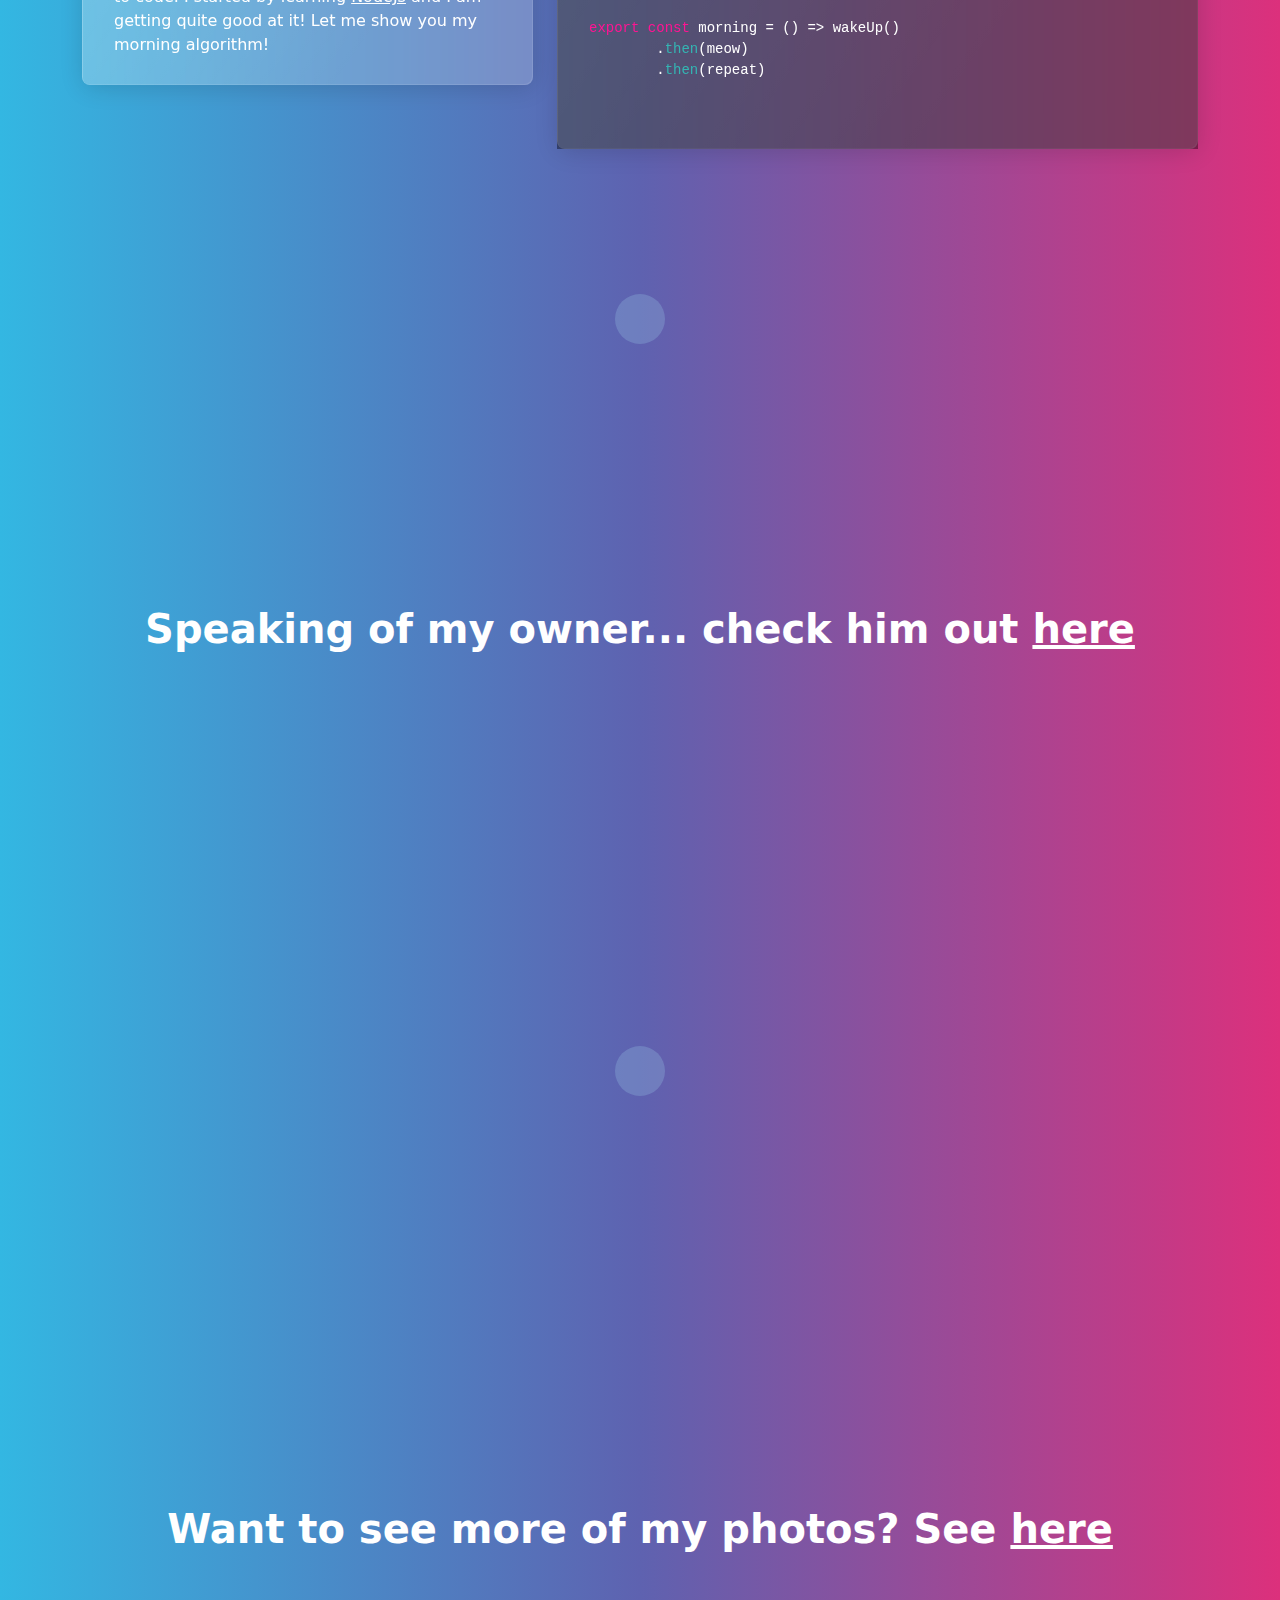
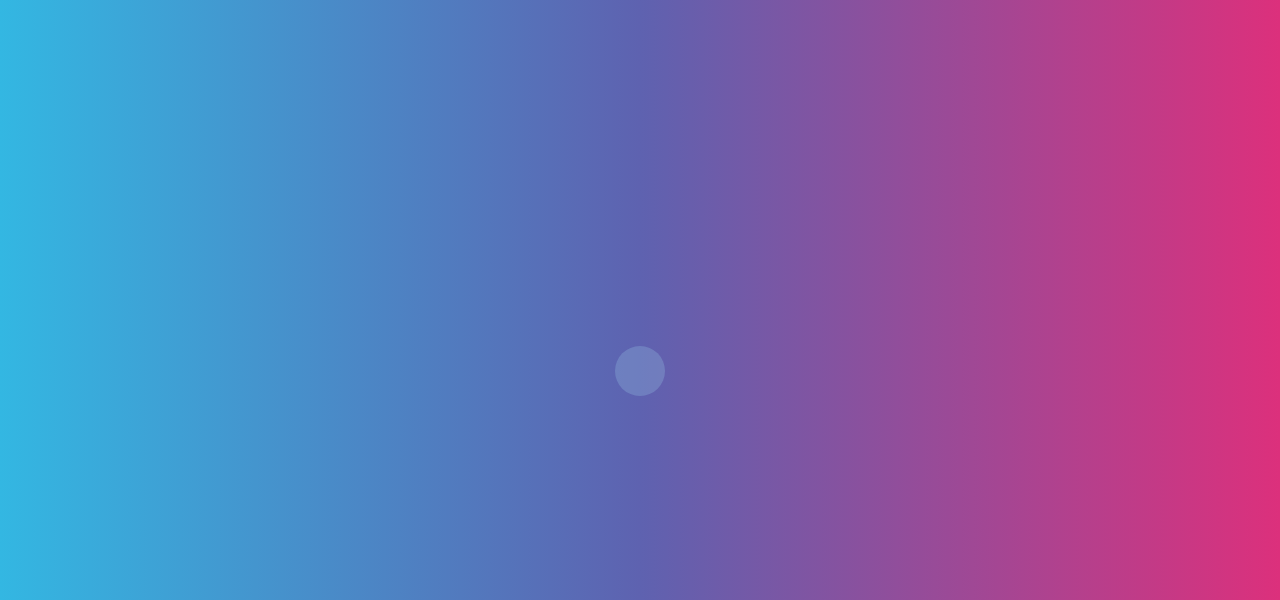
==== commit 5a442503: "[master] Add initial gallery page" ====
--- a/index.html
+++ b/index.html
@@ -5,6 +5,7 @@
     <title>Samy</title>
     <link rel="stylesheet" href="common/styles/bootstrap.css">
     <link rel="stylesheet" href="style.css"/>
+    <link rel="stylesheet" href="common/styles/common.css">
     <link rel="stylesheet" href="https://cdnjs.cloudflare.com/ajax/libs/font-awesome/6.0.0-beta2/css/all.min.css"
           integrity="sha512-YWzhKL2whUzgiheMoBFwW8CKV4qpHQAEuvilg9FAn5VJUDwKZZxkJNuGM4XkWuk94WCrrwslk8yWNGmY1EduTA=="
           crossorigin="anonymous" referrerpolicy="no-referrer"/>
@@ -21,6 +22,11 @@
             crossorigin="anonymous"></script>
 </head>
 <body>
+<div id="upScrollButton" class="next-section-container" onclick="goToTop()">
+    <div class="d-flex full-parent-height full-parent-width align-items-center justify-content-center">
+        <i class="fas fa-chevron-up"></i>
+    </div>
+</div>
 <div class="modal fade" id="no-like" role="dialog">
     <div class="modal-dialog" role="document">
         <div class="modal-content">
@@ -59,7 +65,7 @@
     <source src="common/assets/meow.wav"></source>
     Your ears won't hear this cat's beautiful voice.
 </audio>
-<div class="container full-screen-height">
+<div class="container full-screen-height" id="landingContainer">
     <div class="row full-parent-height">
         <div class="col-7">
             <div class="d-flex justify-content-center flex-column full-parent-height">
@@ -81,7 +87,7 @@
         <div class="col-12">
             <div class="d-flex justify-content-center align-items-center full-parent-width full-parent-height">
                 <div class="floating next-section-container d-flex align-items-center justify-content-center">
-                    <i class="fas fa-chevron-down" style="font-size: 40px" onclick="onFirstArrowClick()"></i>
+                    <i class="fas fa-chevron-down" style="font-size: 40px" onclick="goToSection('firstSection')"></i>
                 </div>
             </div>
         </div>
@@ -111,7 +117,7 @@
         <div class="col-12">
             <div class="d-flex justify-content-center align-items-center full-parent-width full-parent-height">
                 <div class="floating next-section-container d-flex align-items-center justify-content-center">
-                    <i class="fas fa-chevron-down" style="font-size: 40px" onclick="onSecondArrowClick()"></i>
+                    <i class="fas fa-chevron-down" style="font-size: 40px" onclick="goToSection('secondSection')"></i>
                 </div>
             </div>
         </div>
@@ -203,7 +209,7 @@
         <div class="col-12">
             <div class="d-flex justify-content-center align-items-center full-parent-width full-parent-height">
                 <div class="floating next-section-container d-flex align-items-center justify-content-center">
-                    <i class="fas fa-chevron-down" style="font-size: 40px" onclick="onCodingArrowClick()"></i>
+                    <i class="fas fa-chevron-down" style="font-size: 40px" onclick="goToSection('codingSection')"></i>
                 </div>
             </div>
         </div>
@@ -240,15 +246,42 @@
         <div class="col-12">
             <div class="d-flex justify-content-center align-items-center full-parent-width full-parent-height">
                 <div class="floating next-section-container d-flex align-items-center justify-content-center">
-                    <i class="fas fa-chevron-down" style="font-size: 40px" onclick="onOwnerArrowClick()"></i>
+                    <i class="fas fa-chevron-down" style="font-size: 40px" onclick="goToSection('ownerSection')"></i>
                 </div>
             </div>
         </div>
     </div>
 </div>
 <div class="container full-screen-height" id="ownerSection">
-    <div class="d-flex align-items-center justify-content-center full-parent-height">
-        <h1>Speaking of my owner... check him out <a href="owner/index.html">here</a></h1>
+    <div class="row full-parent-height py-2">
+        <div class="col-12">
+            <div class="d-flex align-items-center justify-content-center full-parent-height">
+                <h1>Speaking of my owner... check him out <a href="owner/index.html">here</a></h1>
+            </div>
+        </div>
+        <div class="col-12">
+            <div class="d-flex justify-content-center align-items-center full-parent-width full-parent-height">
+                <div class="floating next-section-container d-flex align-items-center justify-content-center">
+                    <i class="fas fa-chevron-down" style="font-size: 40px" onclick="goToSection('gallerySection')"></i>
+                </div>
+            </div>
+        </div>
+    </div>
+</div>
+<div class="container full-screen-height" id="gallerySection">
+    <div class="row full-parent-height py-2">
+        <div class="col-12">
+            <div class="d-flex align-items-center justify-content-center full-parent-height">
+                <h1>Want to see more of my photos? See <a href="gallery/index.html">here</a></h1>
+            </div>
+        </div>
+        <div class="col-12">
+            <div class="d-flex justify-content-center align-items-center full-parent-width full-parent-height">
+                <div class="floating next-section-container d-flex align-items-center justify-content-center">
+                    <i class="fas fa-chevron-down" style="font-size: 40px" onclick="goToSection('gallerySection')"></i>
+                </div>
+            </div>
+        </div>
     </div>
 </div>
 </body>
--- a/style.css
+++ b/style.css
@@ -27,25 +27,6 @@
 @keyframes typing {
     from { width: 0 }
     to { width: 100% }
-}
-
-.full-screen-height {
-    height: 100vh;
-}
-
-.full-parent-height {
-    height: 100%;
-}
-
-.full-parent-width {
-    width: 100%;
-}
-
-.floating {
-    animation-name: floating;
-    animation-duration: 2s;
-    animation-iteration-count: infinite;
-    animation-timing-function: ease-in-out;
 }
 
 @keyframes floating {
@@ -102,3 +83,20 @@
 .code-background {
     background-color: rgba(0, 0, 0, 0.4);
 }
+
+#upScrollButton {
+    display: none;
+    position: fixed;
+    bottom: 20px;
+    right: 30px;
+    z-index: 99;
+    border: none;
+    outline: none;
+    cursor: pointer;
+    border-radius: 10px;
+    font-size: 18px;
+}
+
+#upScrollButton:hover {
+    background-color: #555;
+}
--- a/common/styles/common.css
+++ b/common/styles/common.css
@@ -0,0 +1,38 @@
+.full-screen-height {
+    height: 100vh;
+}
+
+.full-parent-height {
+    height: 100%;
+}
+
+.full-parent-width {
+    width: 100%;
+}
+
+.full-screen-width {
+    width: 100vw;
+}
+
+.floating {
+    animation-name: floating;
+    animation-duration: 2s;
+    animation-iteration-count: infinite;
+    animation-timing-function: ease-in-out;
+}
+
+.back-arrow {
+    font-size: 80px;
+}
+
+#homeLink {
+    text-decoration: none;
+}
+
+#homeContainer p {
+    display: none;
+}
+
+#homeContainer:hover p {
+    display: block;
+}
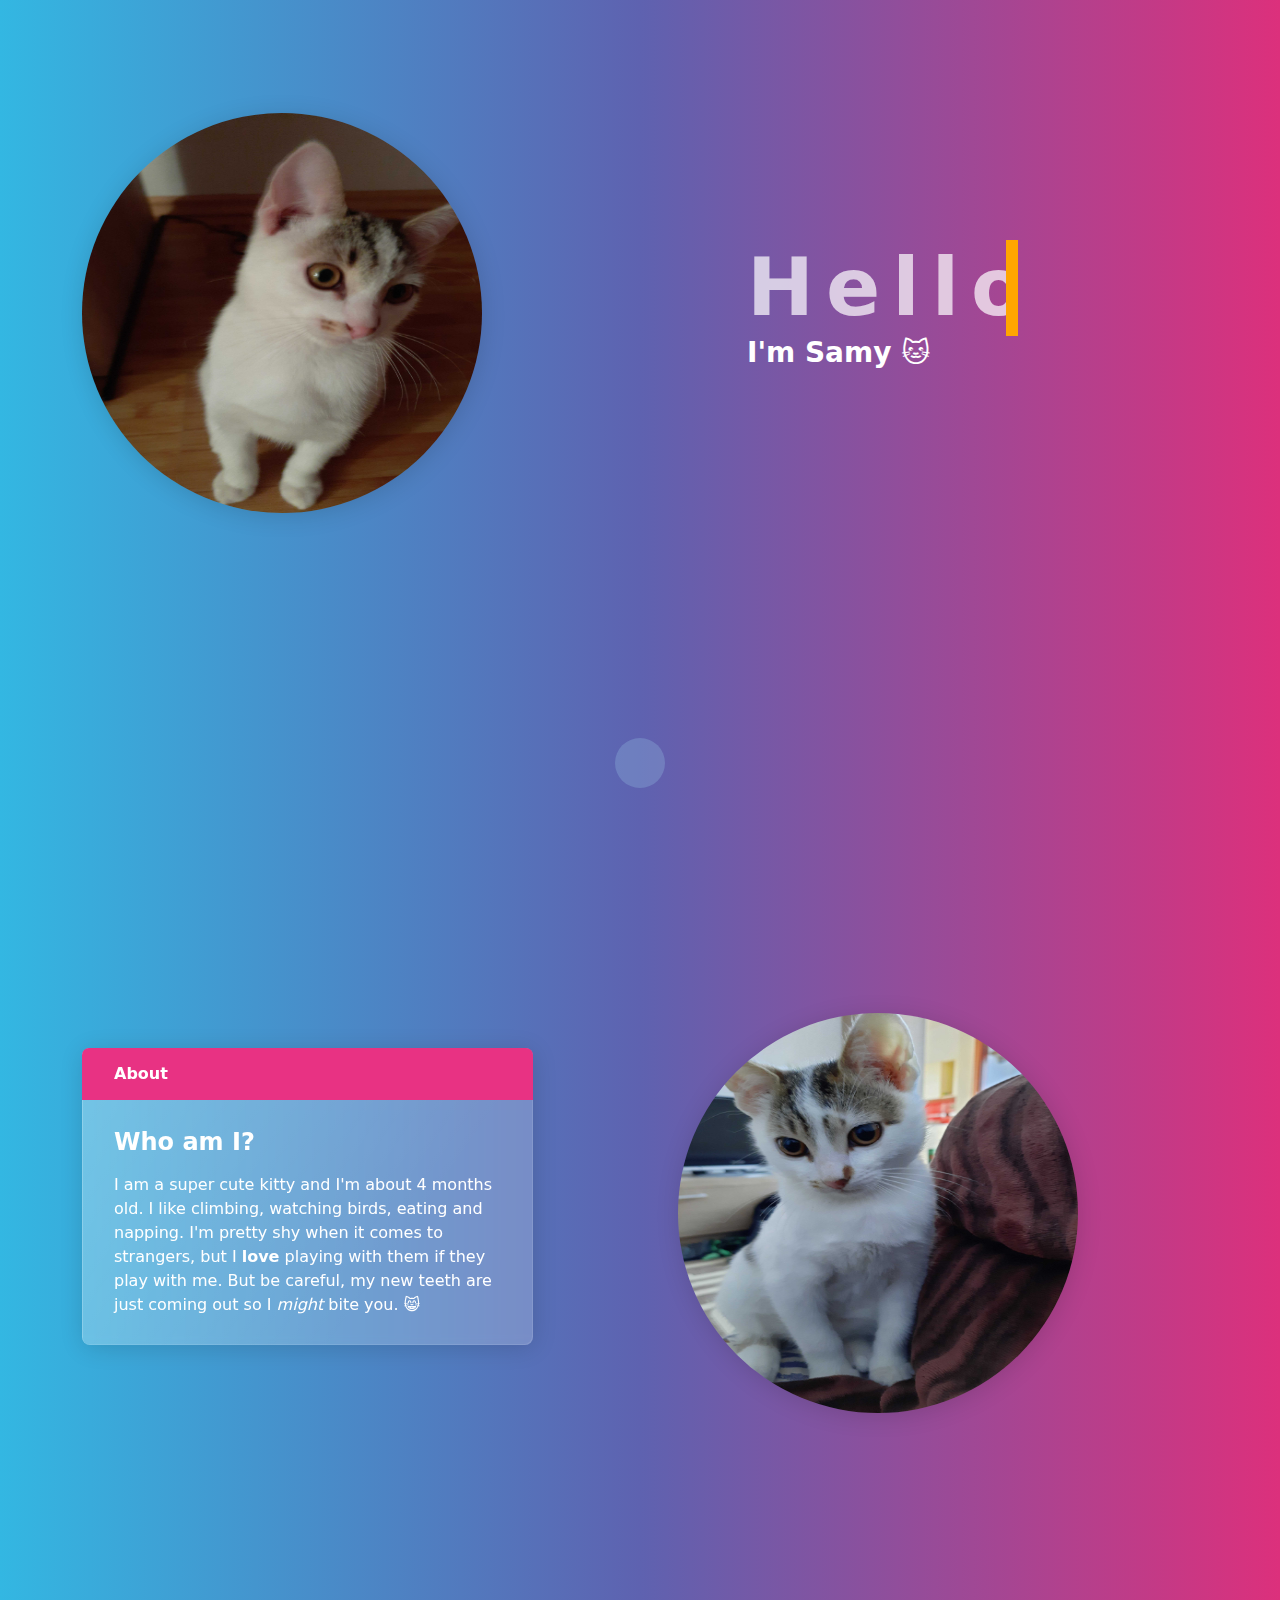
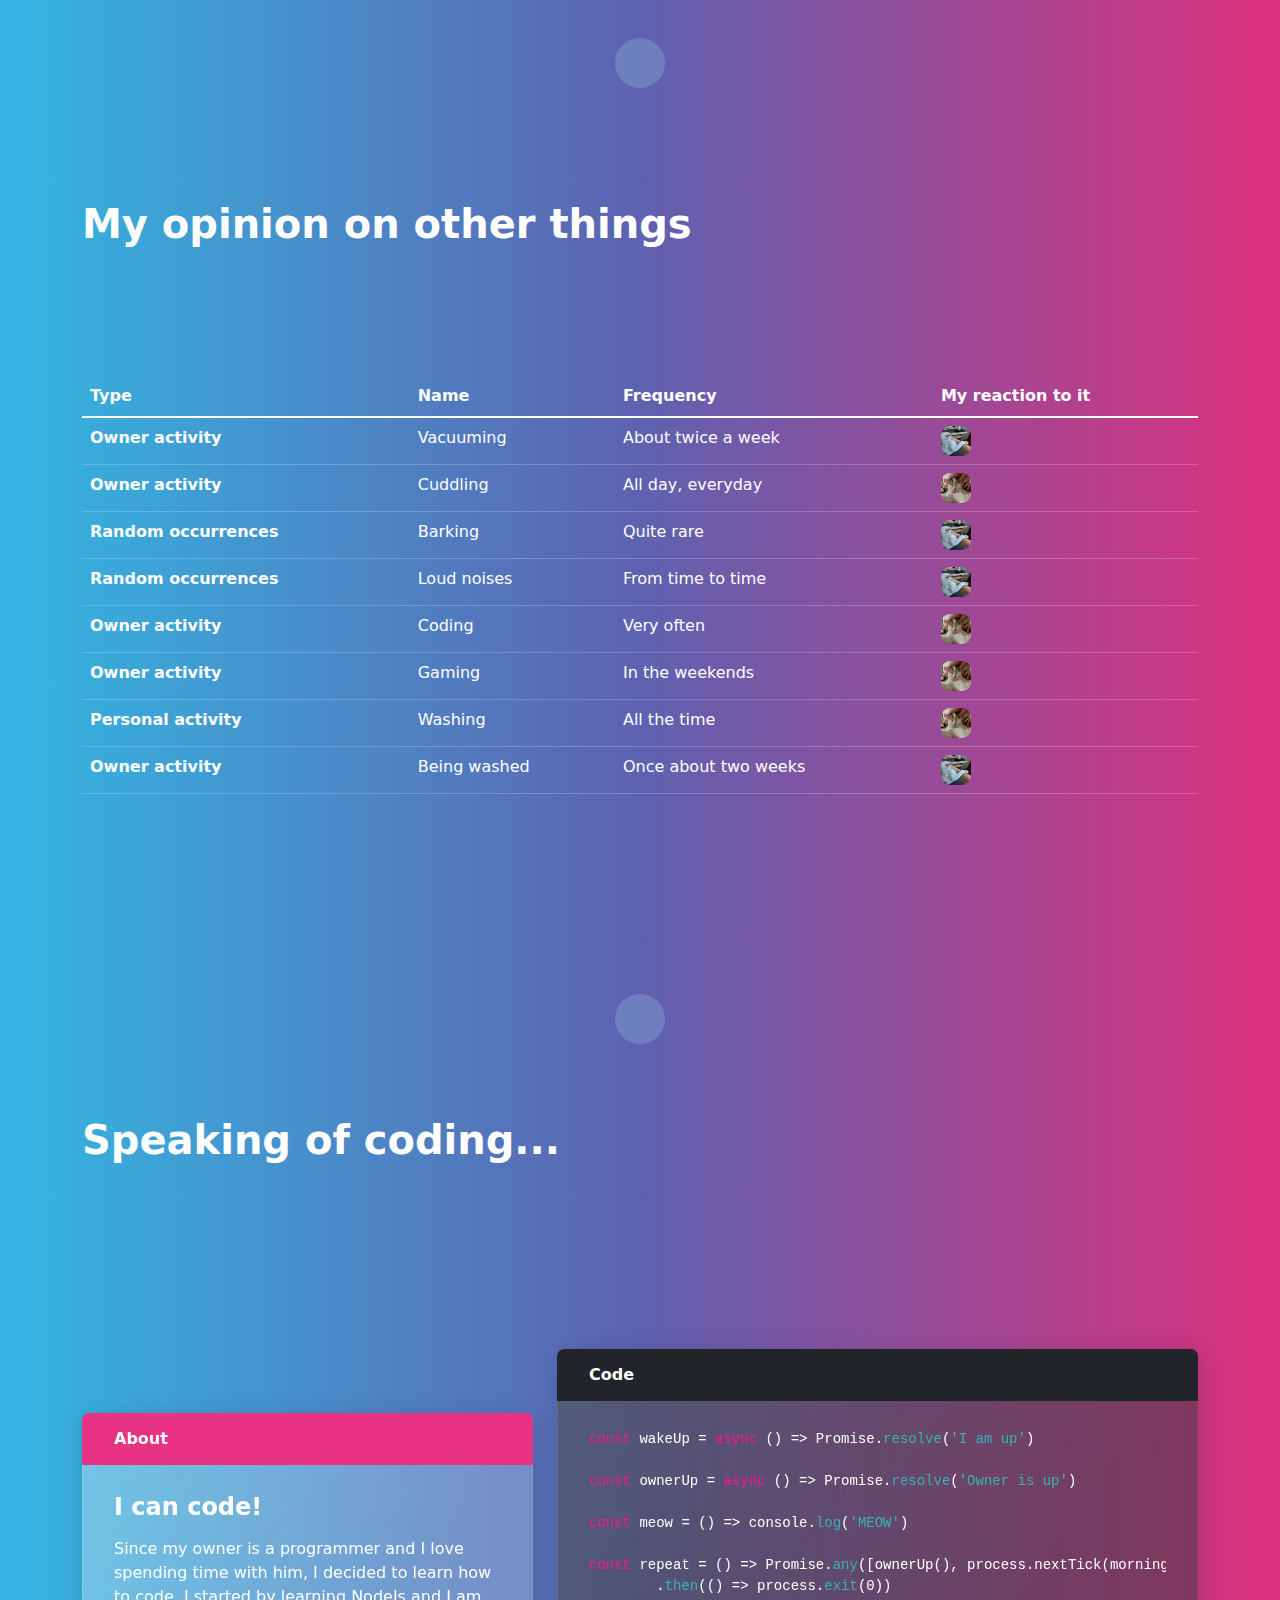
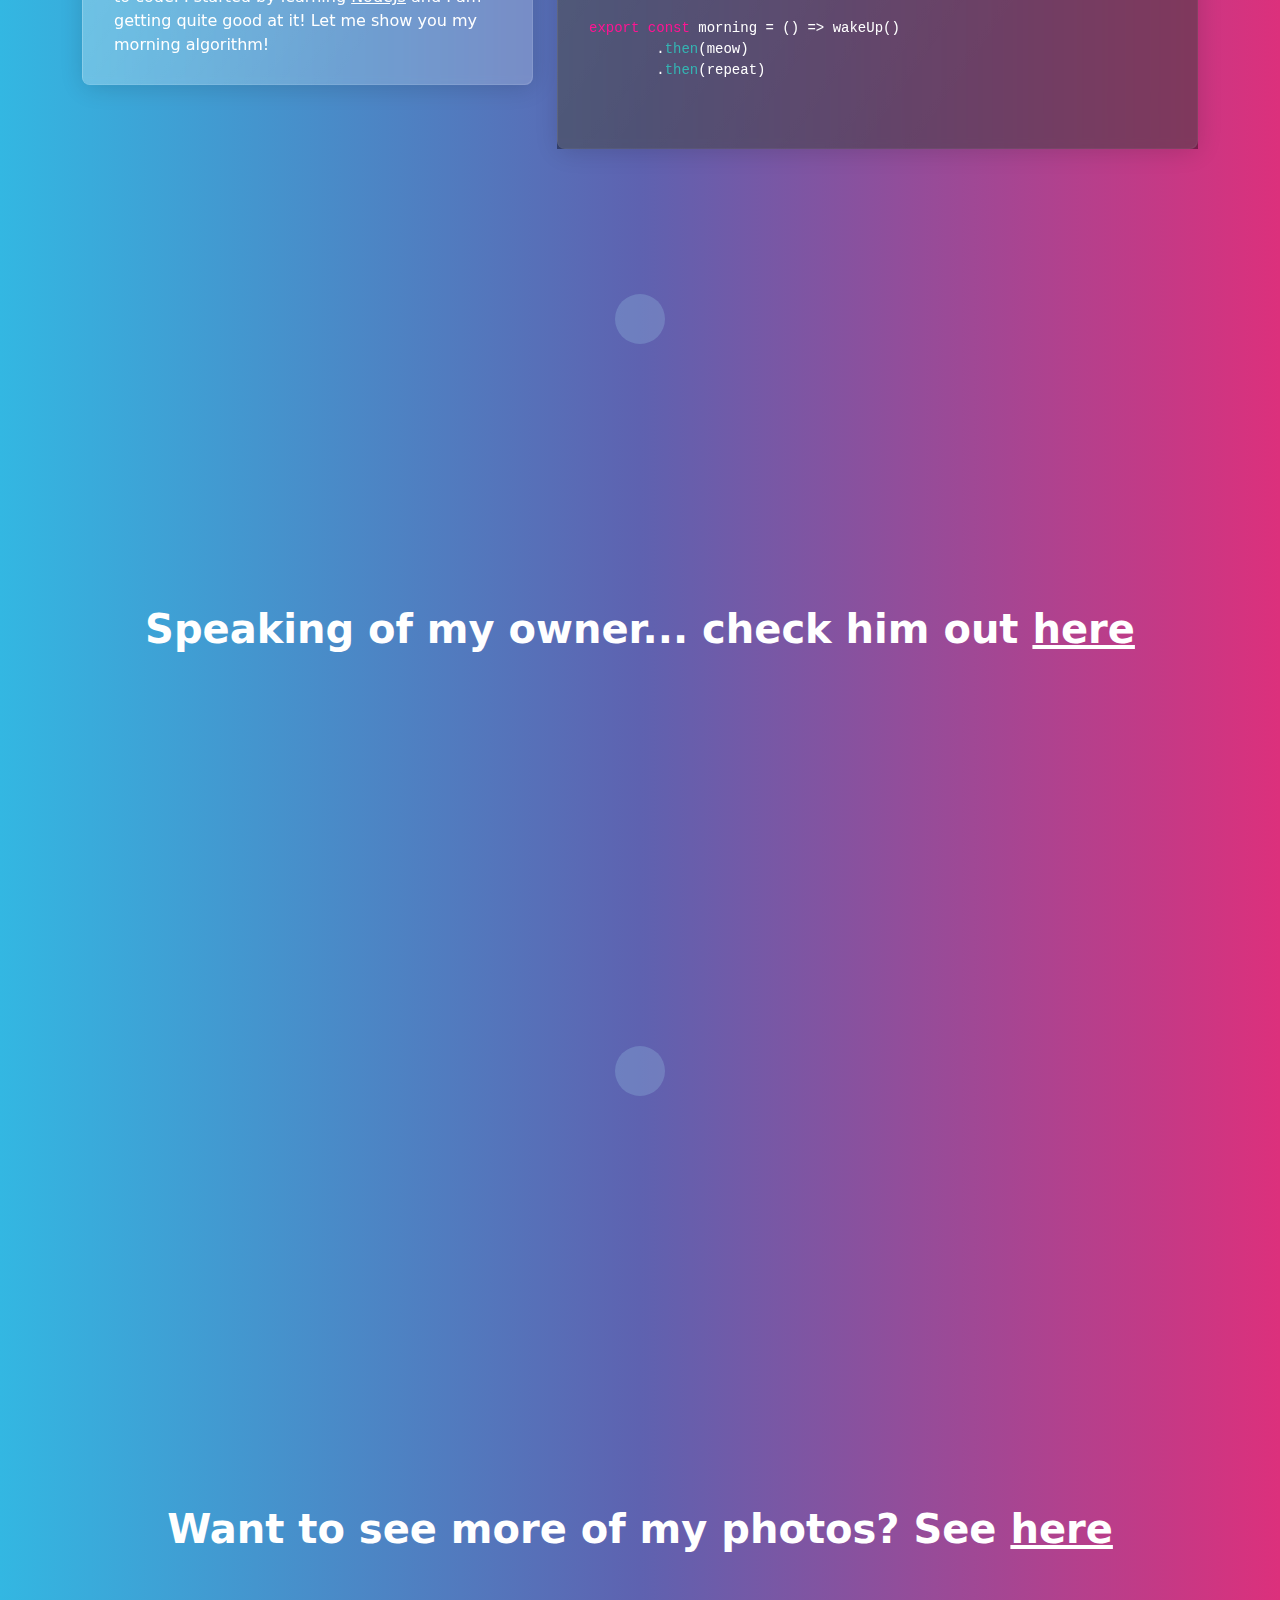
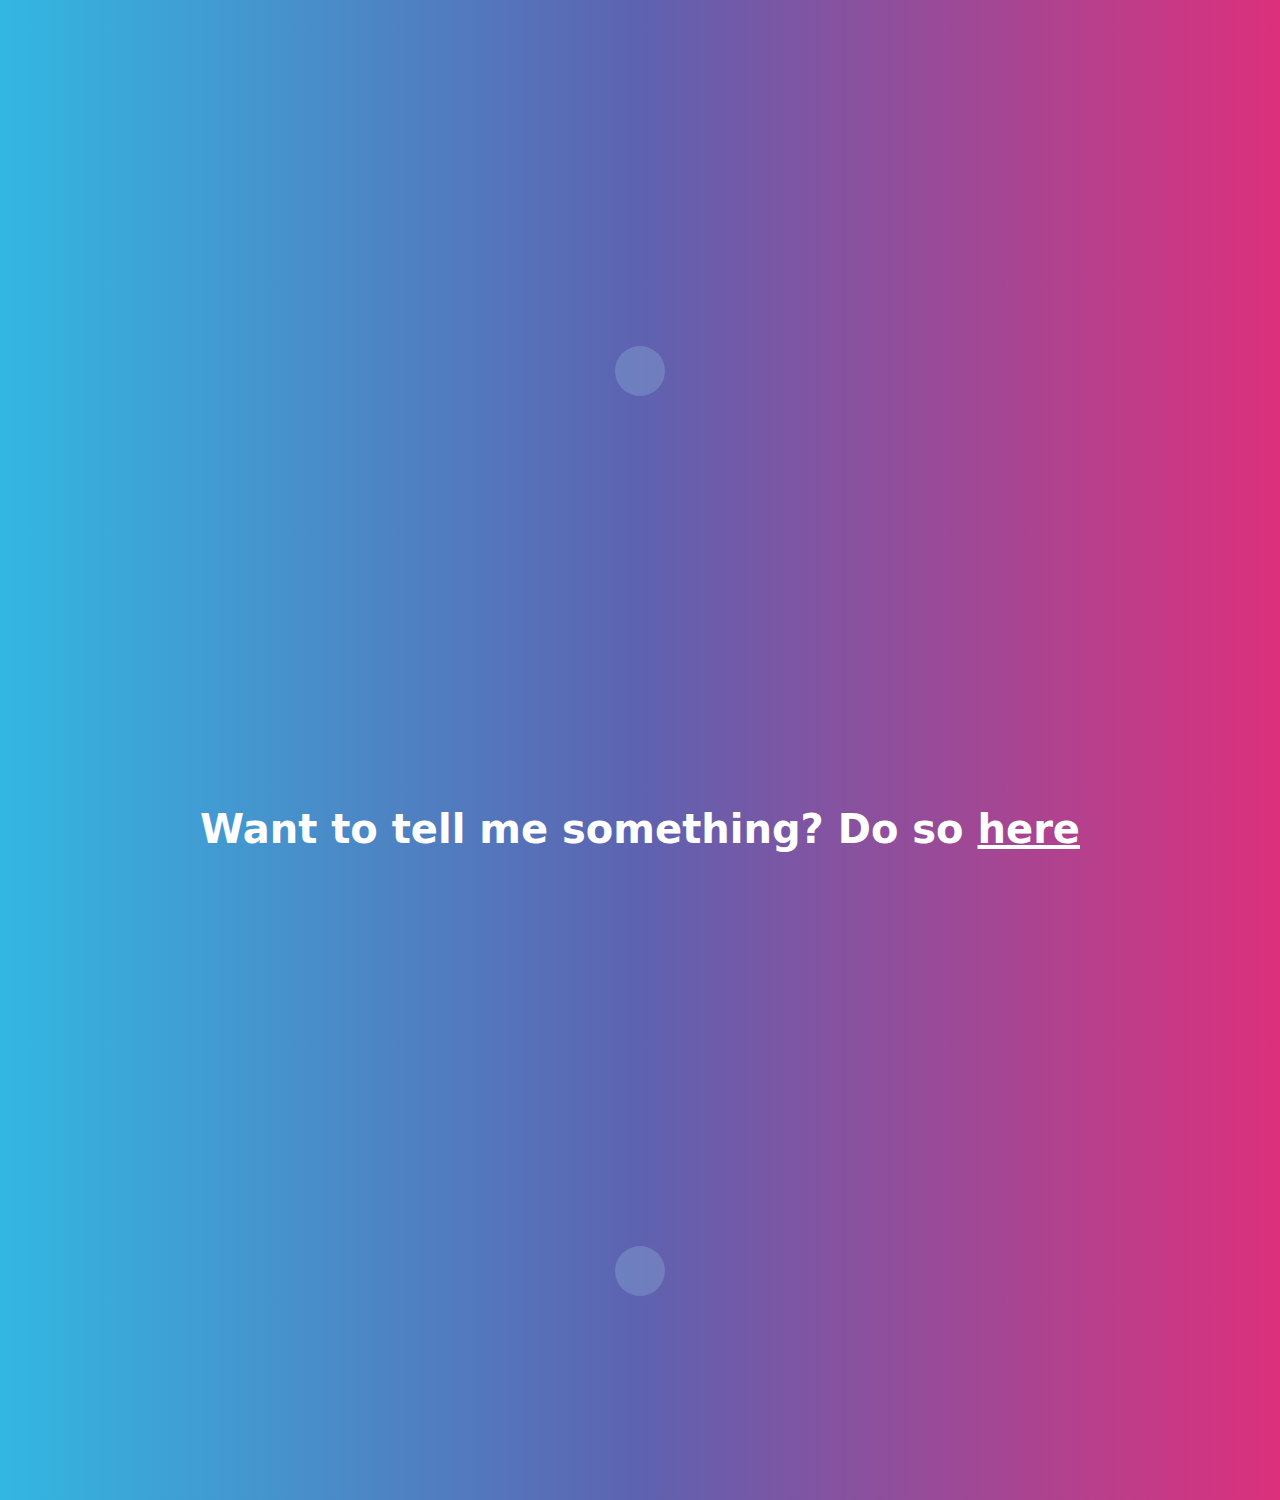
==== commit 717f9442: "[master] Add initial feedback page" ====
--- a/index.html
+++ b/index.html
@@ -278,6 +278,22 @@
         <div class="col-12">
             <div class="d-flex justify-content-center align-items-center full-parent-width full-parent-height">
                 <div class="floating next-section-container d-flex align-items-center justify-content-center">
+                    <i class="fas fa-chevron-down" style="font-size: 40px" onclick="goToSection('feedbackSection')"></i>
+                </div>
+            </div>
+        </div>
+    </div>
+</div>
+<div class="container full-screen-height" id="feedbackSection">
+    <div class="row full-parent-height py-2">
+        <div class="col-12">
+            <div class="d-flex align-items-center justify-content-center full-parent-height">
+                <h1>Want to tell me something? Do so <a href="feedback/index.html">here</a></h1>
+            </div>
+        </div>
+        <div class="col-12">
+            <div class="d-flex justify-content-center align-items-center full-parent-width full-parent-height">
+                <div class="floating next-section-container d-flex align-items-center justify-content-center">
                     <i class="fas fa-chevron-down" style="font-size: 40px" onclick="goToSection('gallerySection')"></i>
                 </div>
             </div>
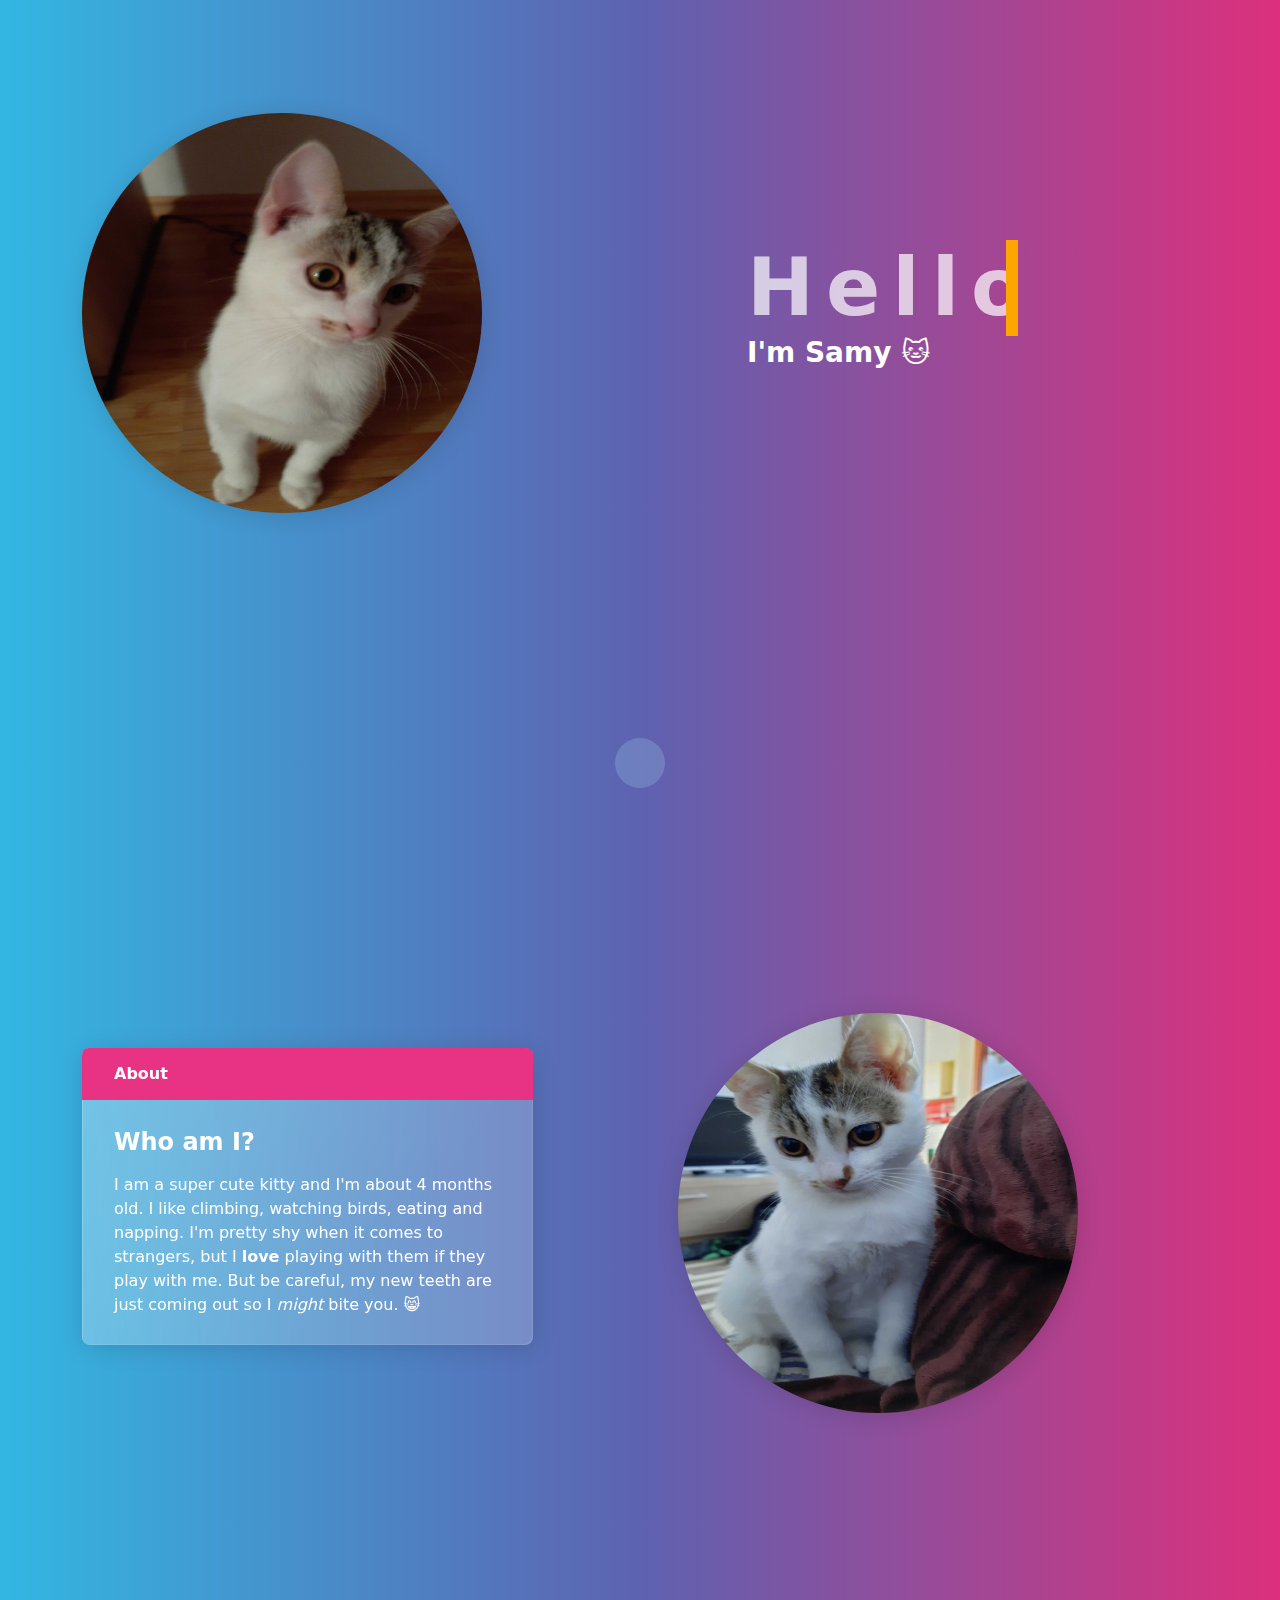
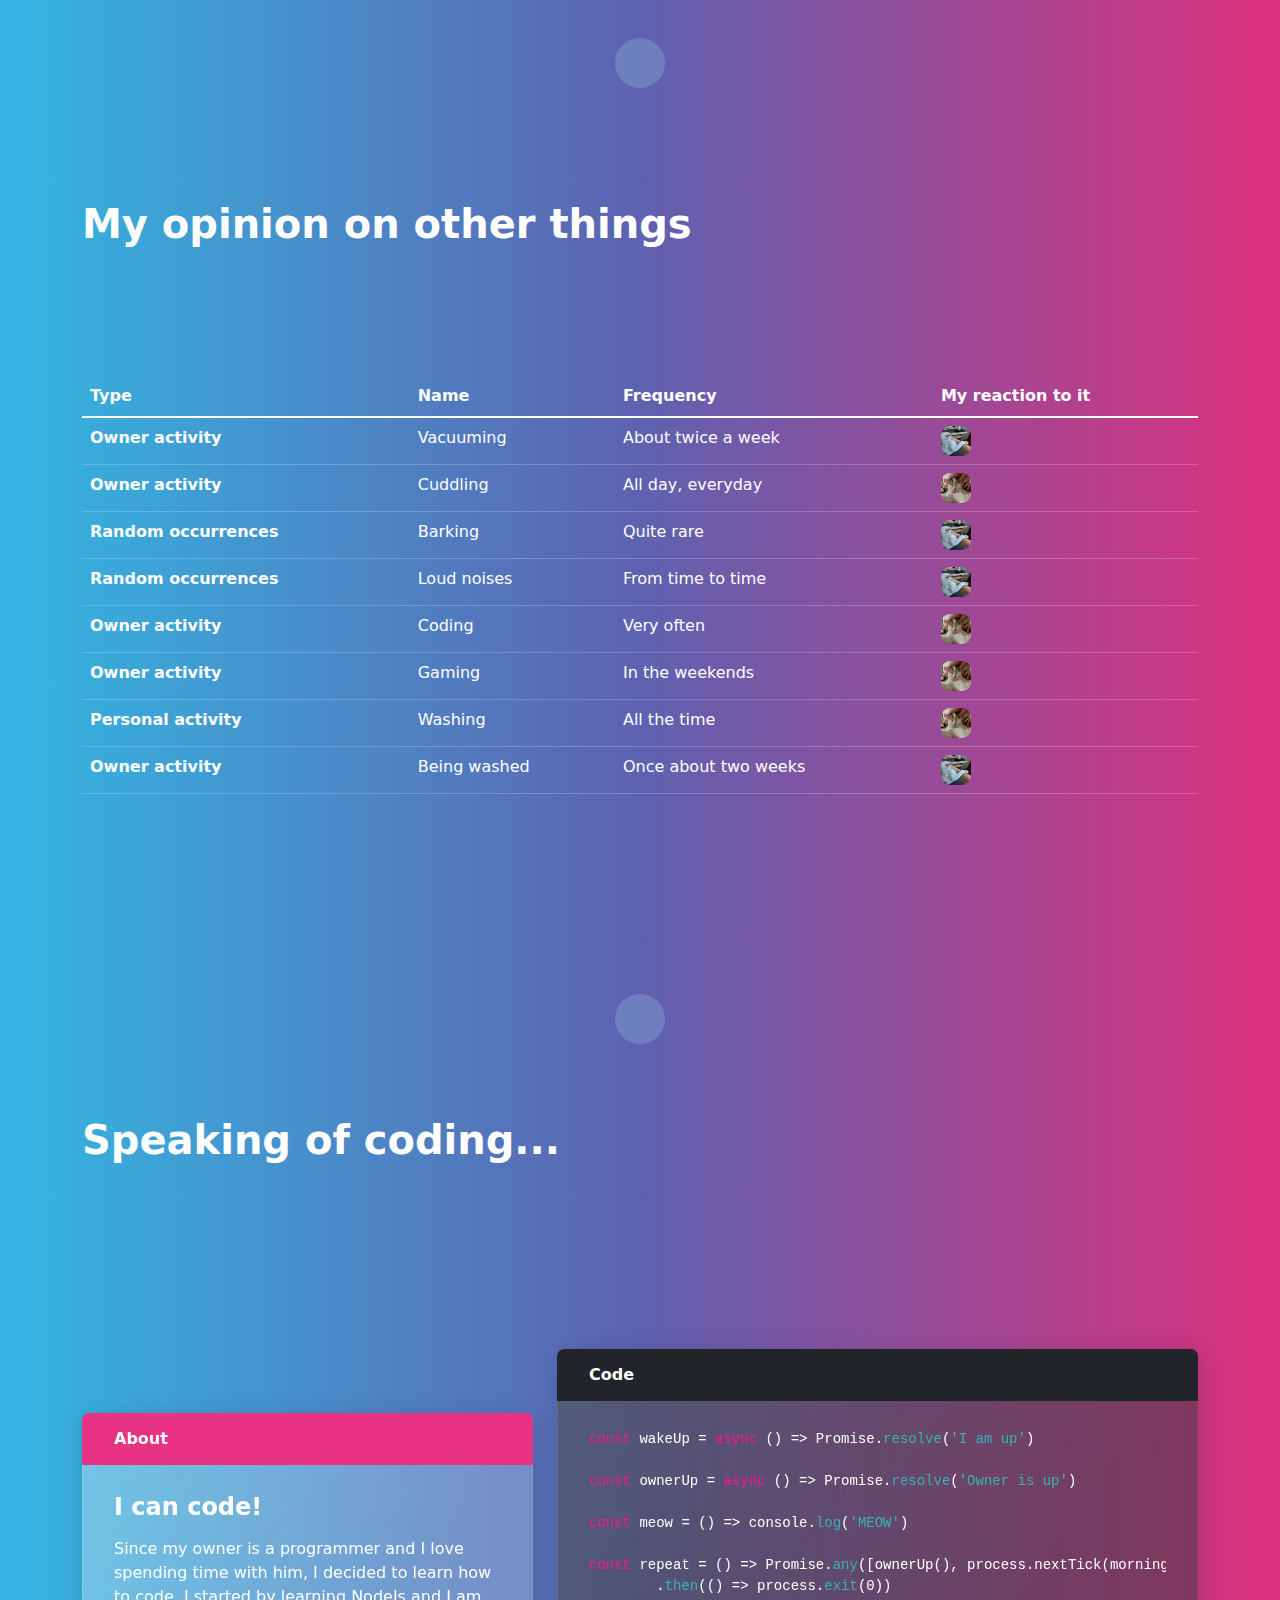
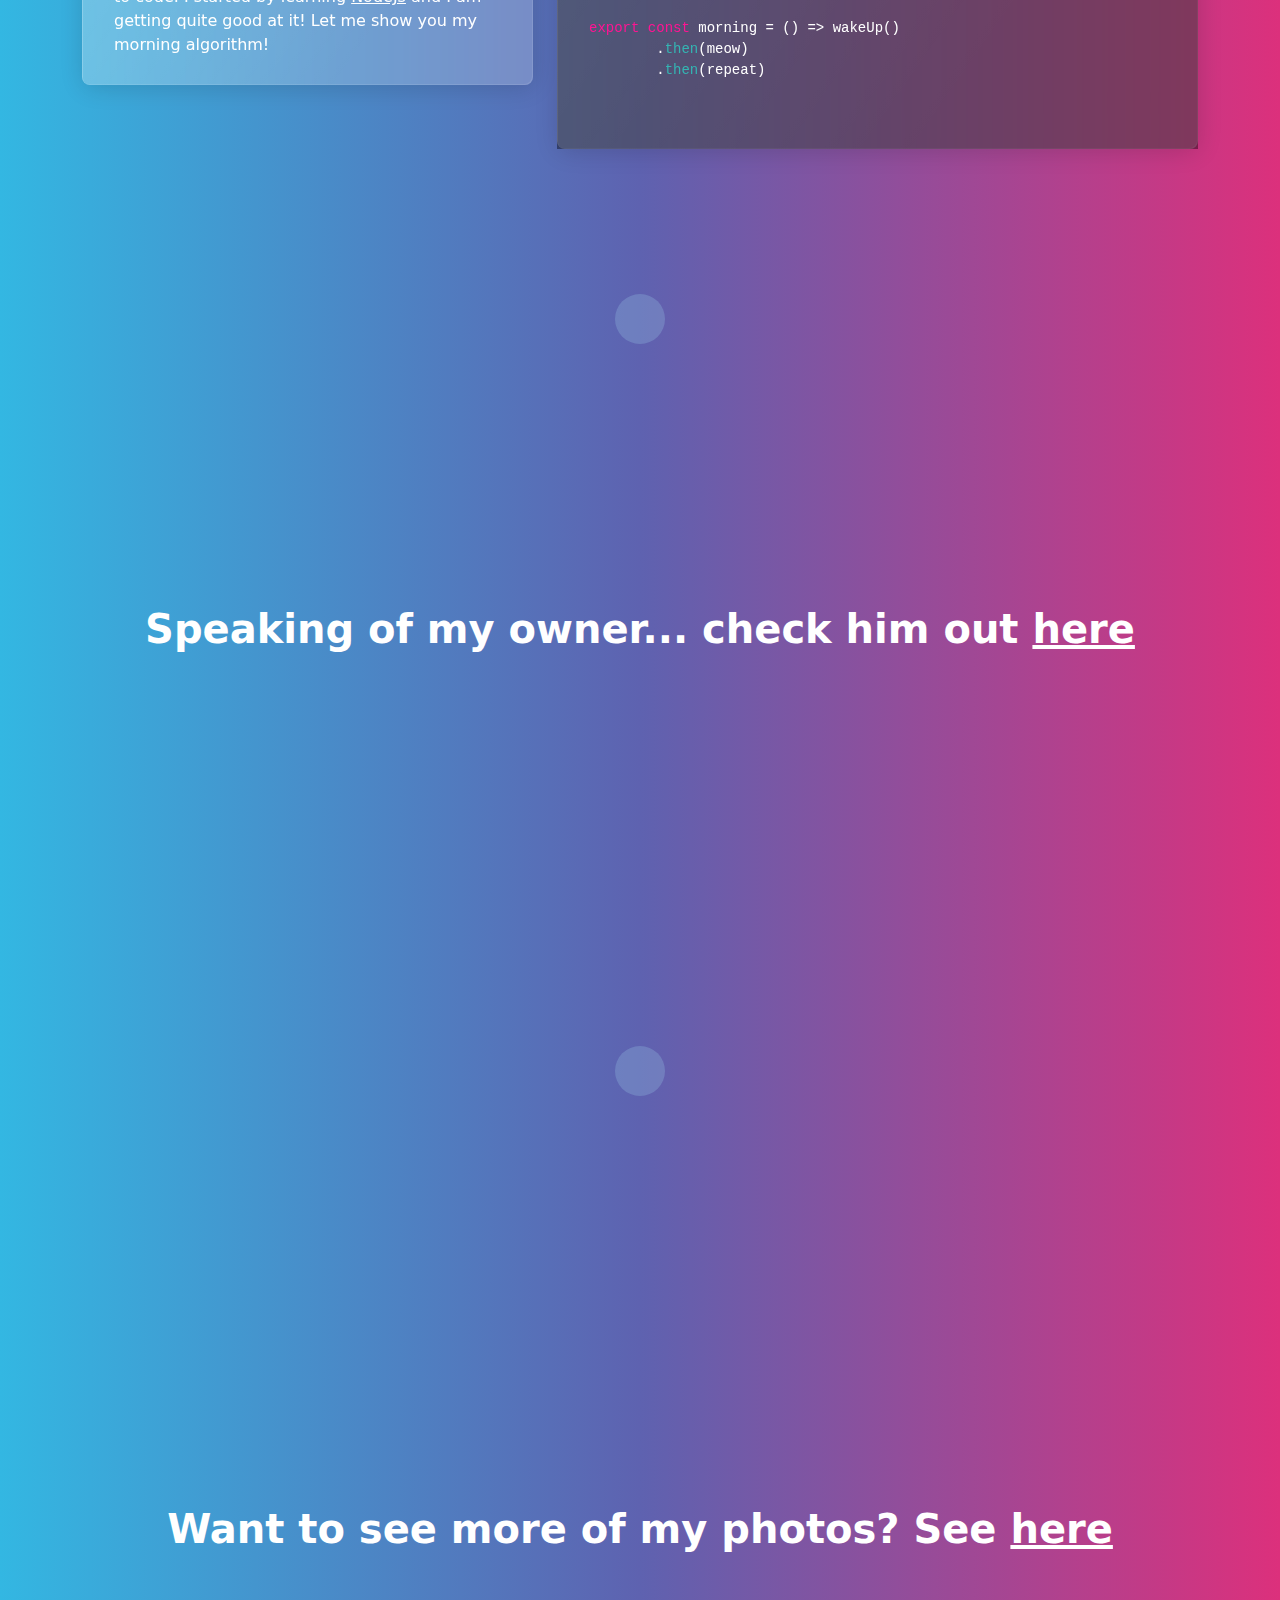
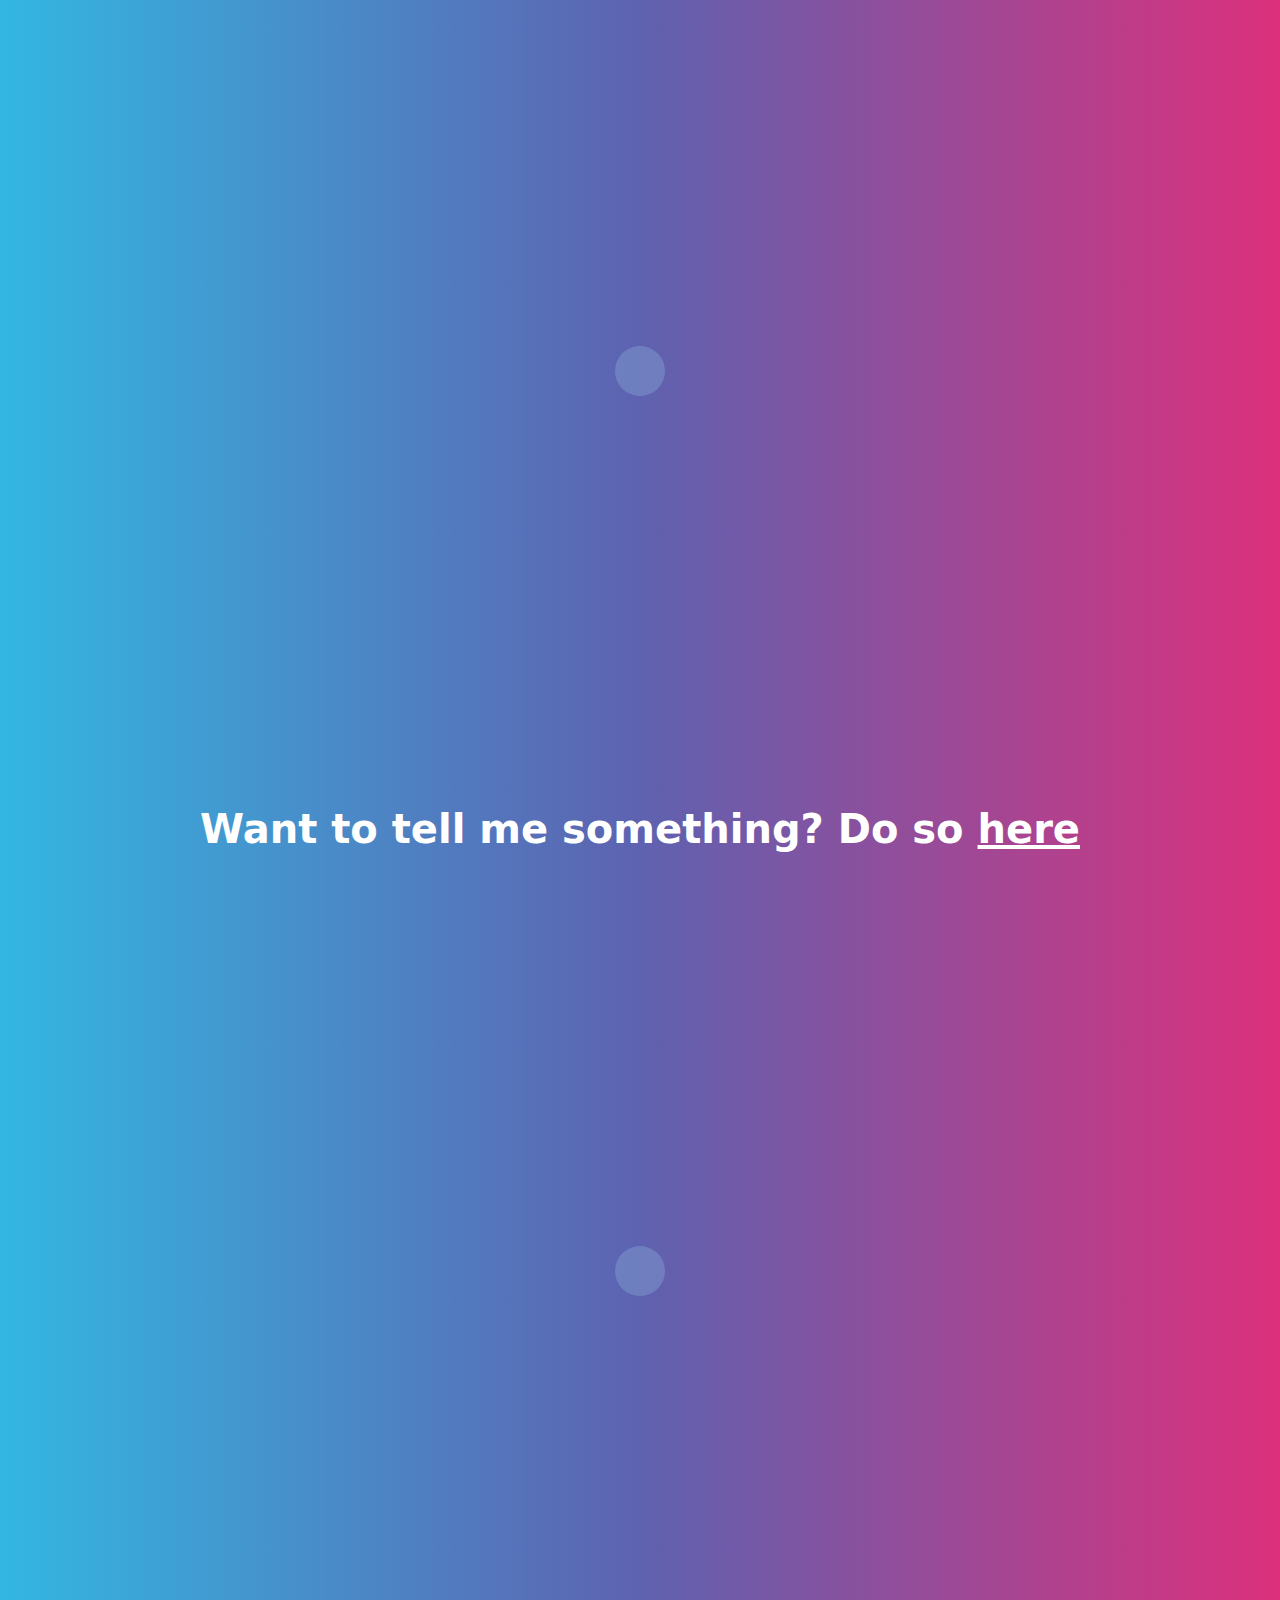
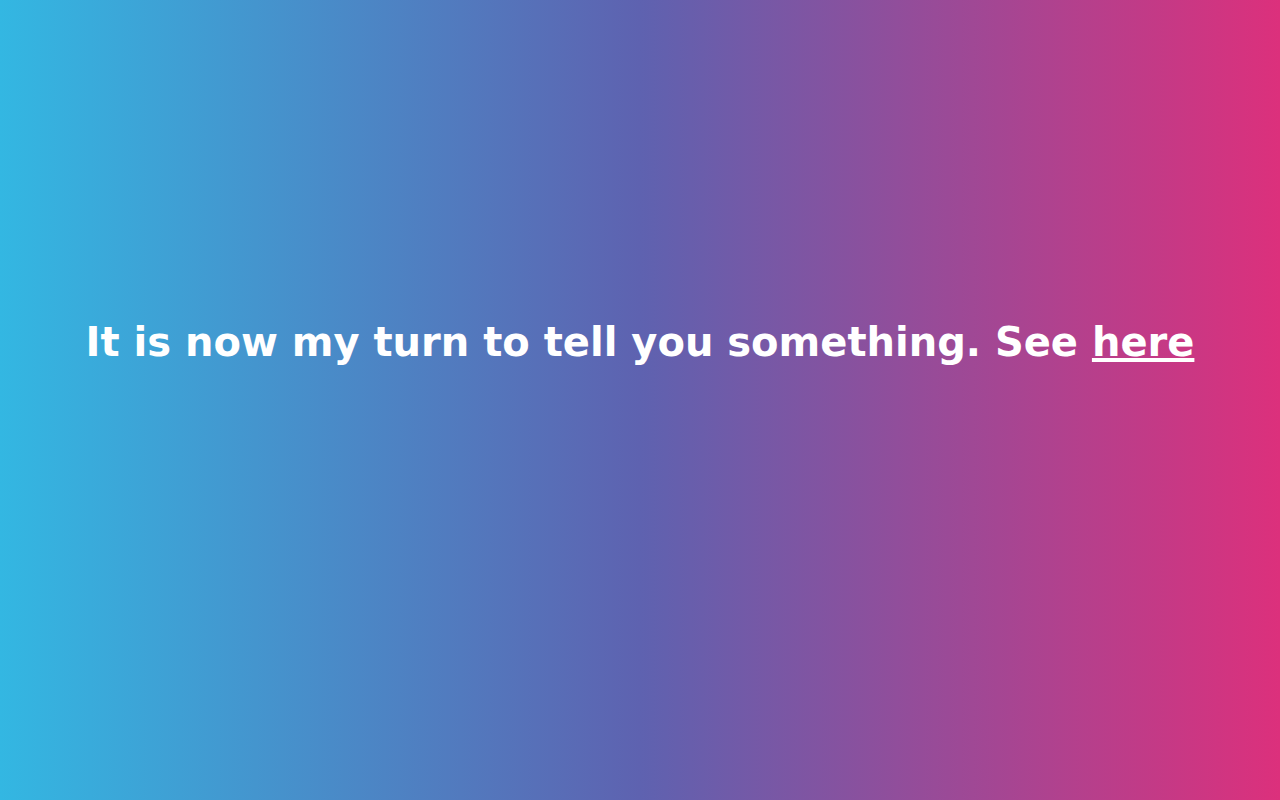
==== commit 71576f55: "[master] Add extra section" ====
--- a/index.html
+++ b/index.html
@@ -294,8 +294,17 @@
         <div class="col-12">
             <div class="d-flex justify-content-center align-items-center full-parent-width full-parent-height">
                 <div class="floating next-section-container d-flex align-items-center justify-content-center">
-                    <i class="fas fa-chevron-down" style="font-size: 40px" onclick="goToSection('gallerySection')"></i>
-                </div>
+                    <i class="fas fa-chevron-down" style="font-size: 40px" onclick="goToSection('extraSection')"></i>
+                </div>
+            </div>
+        </div>
+    </div>
+</div>
+<div class="container full-screen-height" id="extraSection">
+    <div class="row full-parent-height py-2">
+        <div class="col-12">
+            <div class="d-flex align-items-center justify-content-center full-parent-height">
+                <h1>It is now my turn to tell you something. See <a href="thanks/index.html">here</a></h1>
             </div>
         </div>
     </div>
